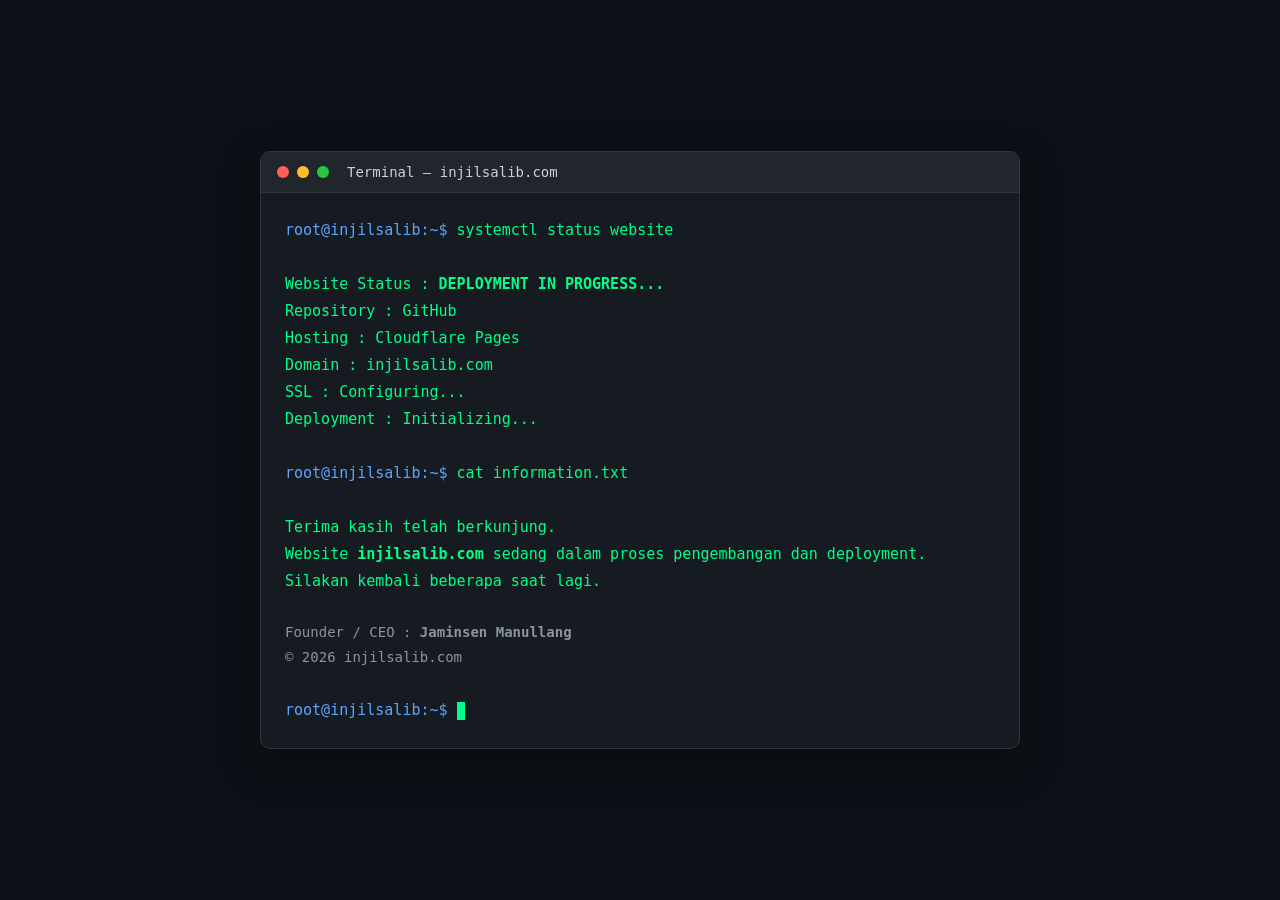
==== index.html @ 019cc88b "Create index.html" ====
<!DOCTYPE html>
<html lang="id">
<head>
<meta charset="UTF-8">
<meta name="viewport" content="width=device-width, initial-scale=1.0">
<title>injilsalib.com | Deployment in Progress</title>

<style>
*{
    margin:0;
    padding:0;
    box-sizing:border-box;
}

body{
    background:#0d1117;
    color:#00ff88;
    font-family:Consolas,Monaco,monospace;
    display:flex;
    justify-content:center;
    align-items:center;
    min-height:100vh;
    padding:20px;
}

.terminal{
    width:100%;
    max-width:760px;
    background:#161b22;
    border:1px solid #30363d;
    border-radius:10px;
    overflow:hidden;
    box-shadow:0 15px 40px rgba(0,0,0,.35);
}

.titlebar{
    background:#21262d;
    padding:12px 16px;
    display:flex;
    align-items:center;
    gap:8px;
    border-bottom:1px solid #30363d;
}

.dot{
    width:12px;
    height:12px;
    border-radius:50%;
}

.red{background:#ff5f56;}
.yellow{background:#ffbd2e;}
.green{background:#27c93f;}

.title{
    margin-left:10px;
    color:#c9d1d9;
    font-size:14px;
}

.content{
    padding:24px;
    line-height:1.8;
    font-size:15px;
}

.prompt::before{
    content:"root@injilsalib:~$ ";
    color:#58a6ff;
}

.blink{
    display:inline-block;
    width:8px;
    height:18px;
    background:#00ff88;
    animation:blink 1s infinite;
    vertical-align:middle;
}

@keyframes blink{
    50%{
        opacity:0;
    }
}

.footer{
    margin-top:25px;
    color:#8b949e;
    font-size:14px;
}
</style>
</head>
<body>

<div class="terminal">

    <div class="titlebar">
        <div class="dot red"></div>
        <div class="dot yellow"></div>
        <div class="dot green"></div>
        <div class="title">Terminal — injilsalib.com</div>
    </div>

    <div class="content">

<div class="prompt">systemctl status website</div>

<br>

Website Status : <strong>DEPLOYMENT IN PROGRESS...</strong><br>
Repository      : GitHub<br>
Hosting         : Cloudflare Pages<br>
Domain          : injilsalib.com<br>
SSL             : Configuring...<br>
Deployment      : Initializing...<br>

<br>

<div class="prompt">cat information.txt</div>

<br>

Terima kasih telah berkunjung.<br>
Website <strong>injilsalib.com</strong> sedang dalam proses pengembangan dan deployment.<br>
Silakan kembali beberapa saat lagi.

<div class="footer">
Founder / CEO : <strong>Jaminsen Manullang</strong><br>
© 2026 injilsalib.com
</div>

<br>

<div class="prompt"><span class="blink"></span></div>

    </div>

</div>

</body>
</html>
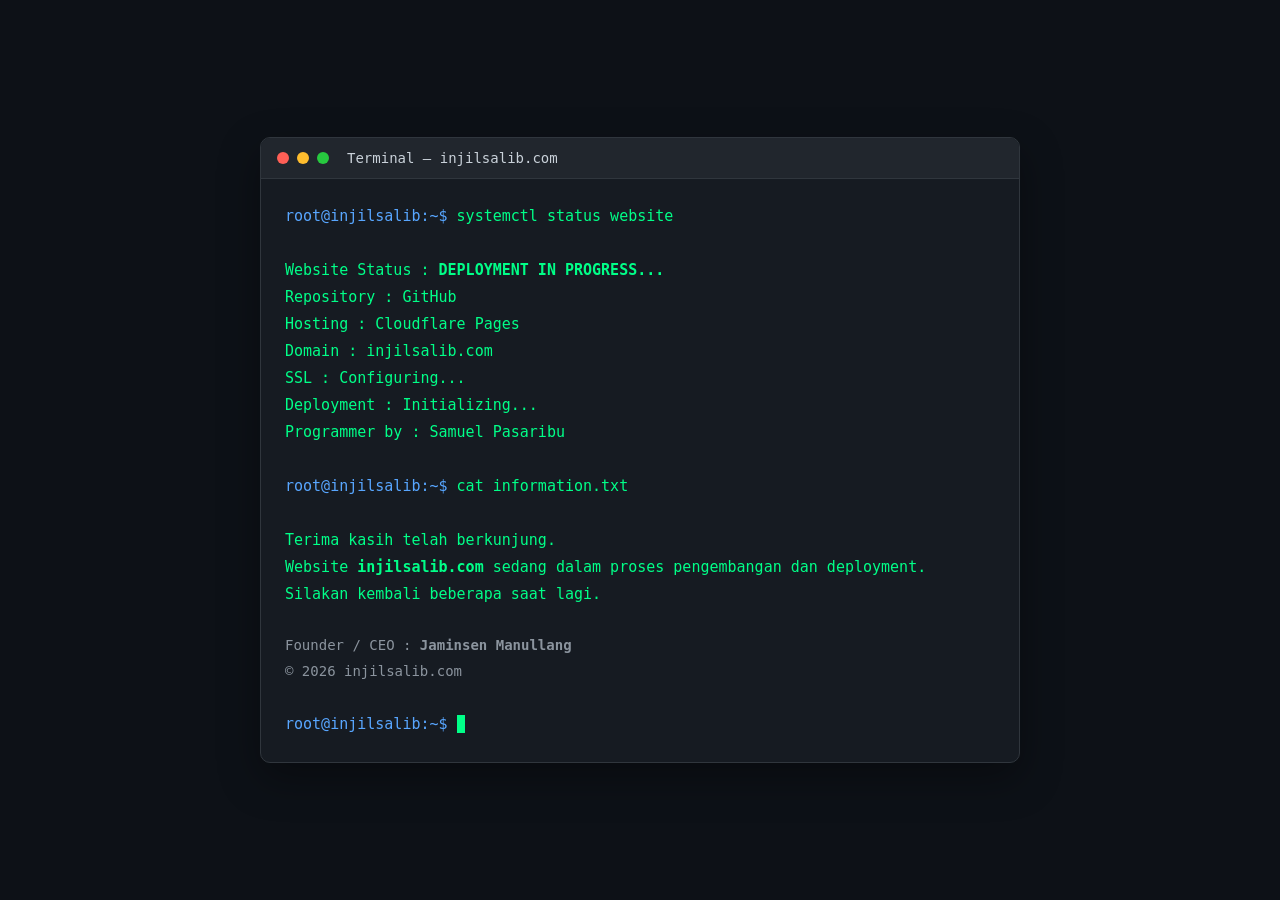
==== commit 6267f11a: "Update index.html" ====
--- a/index.html
+++ b/index.html
@@ -114,6 +114,7 @@
 Domain          : injilsalib.com<br>
 SSL             : Configuring...<br>
 Deployment      : Initializing...<br>
+Programmer by      : Samuel Pasaribu<br>
 
 <br>
 
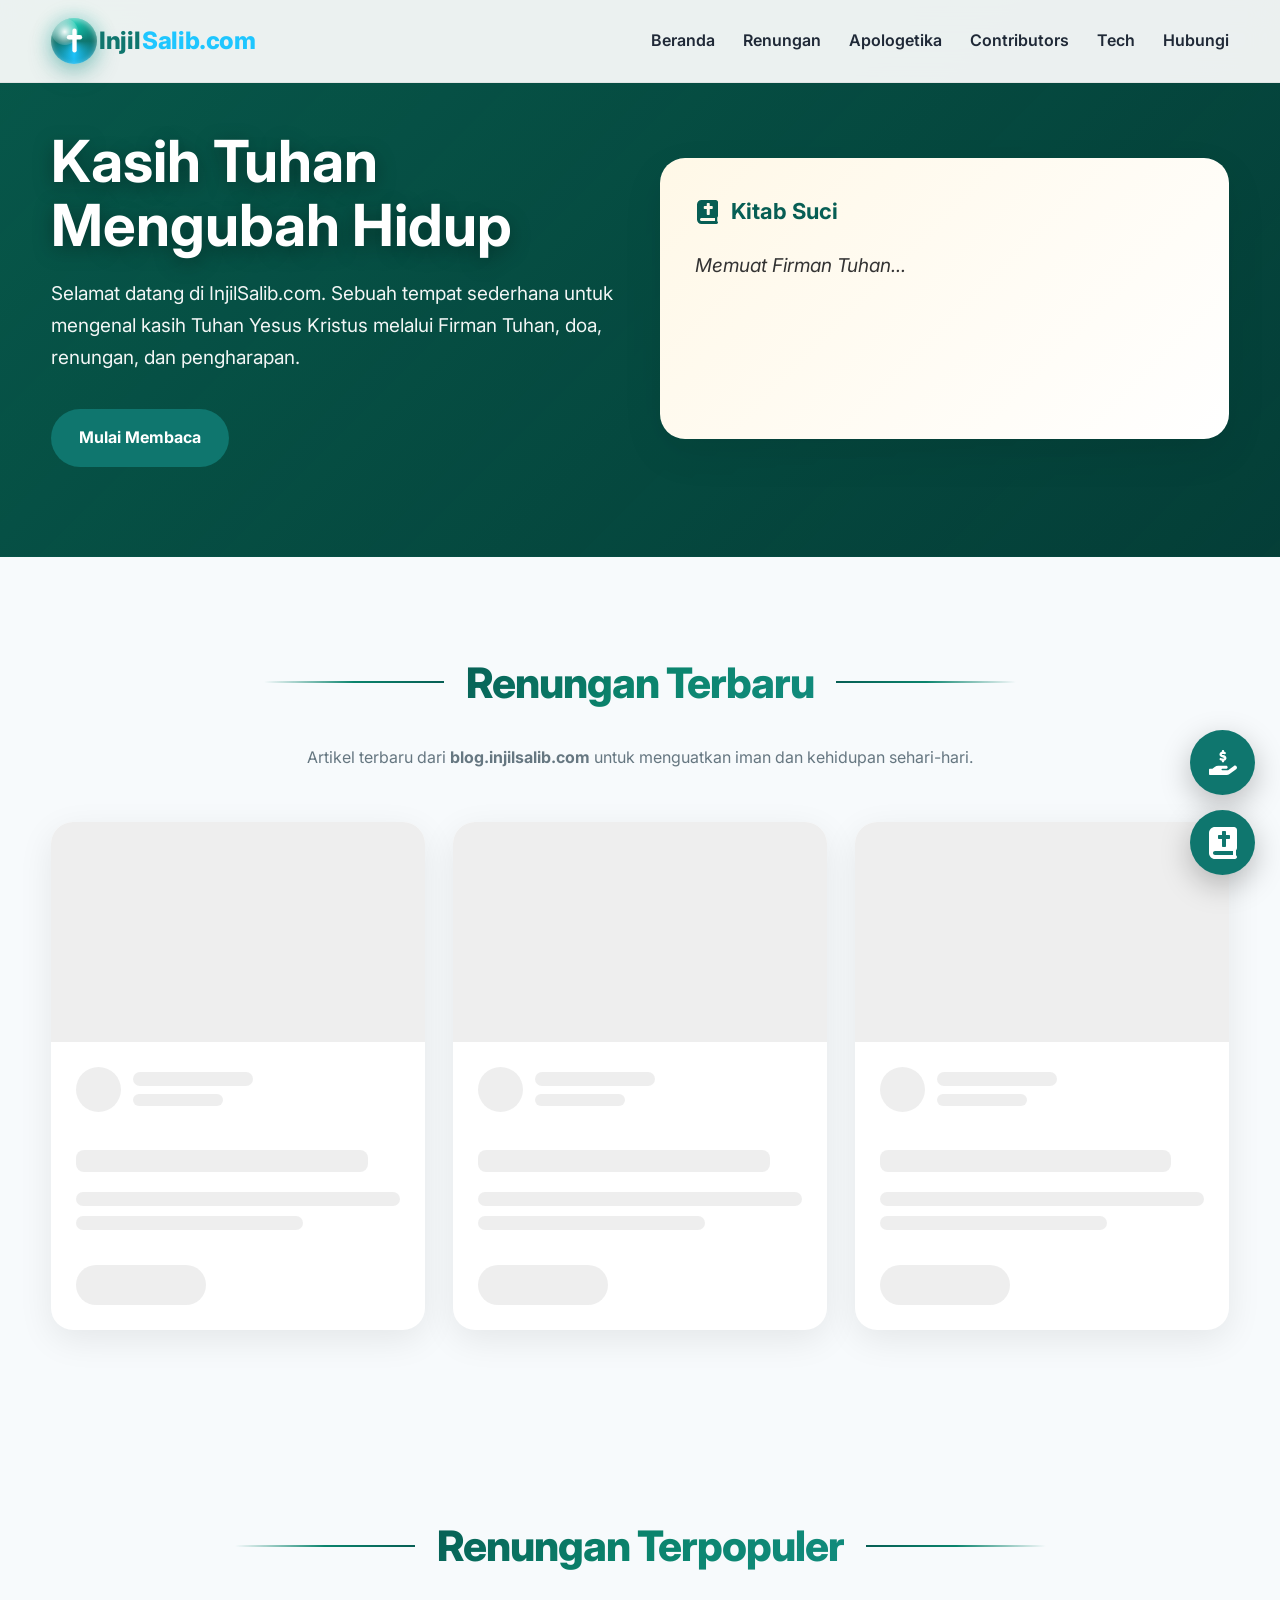
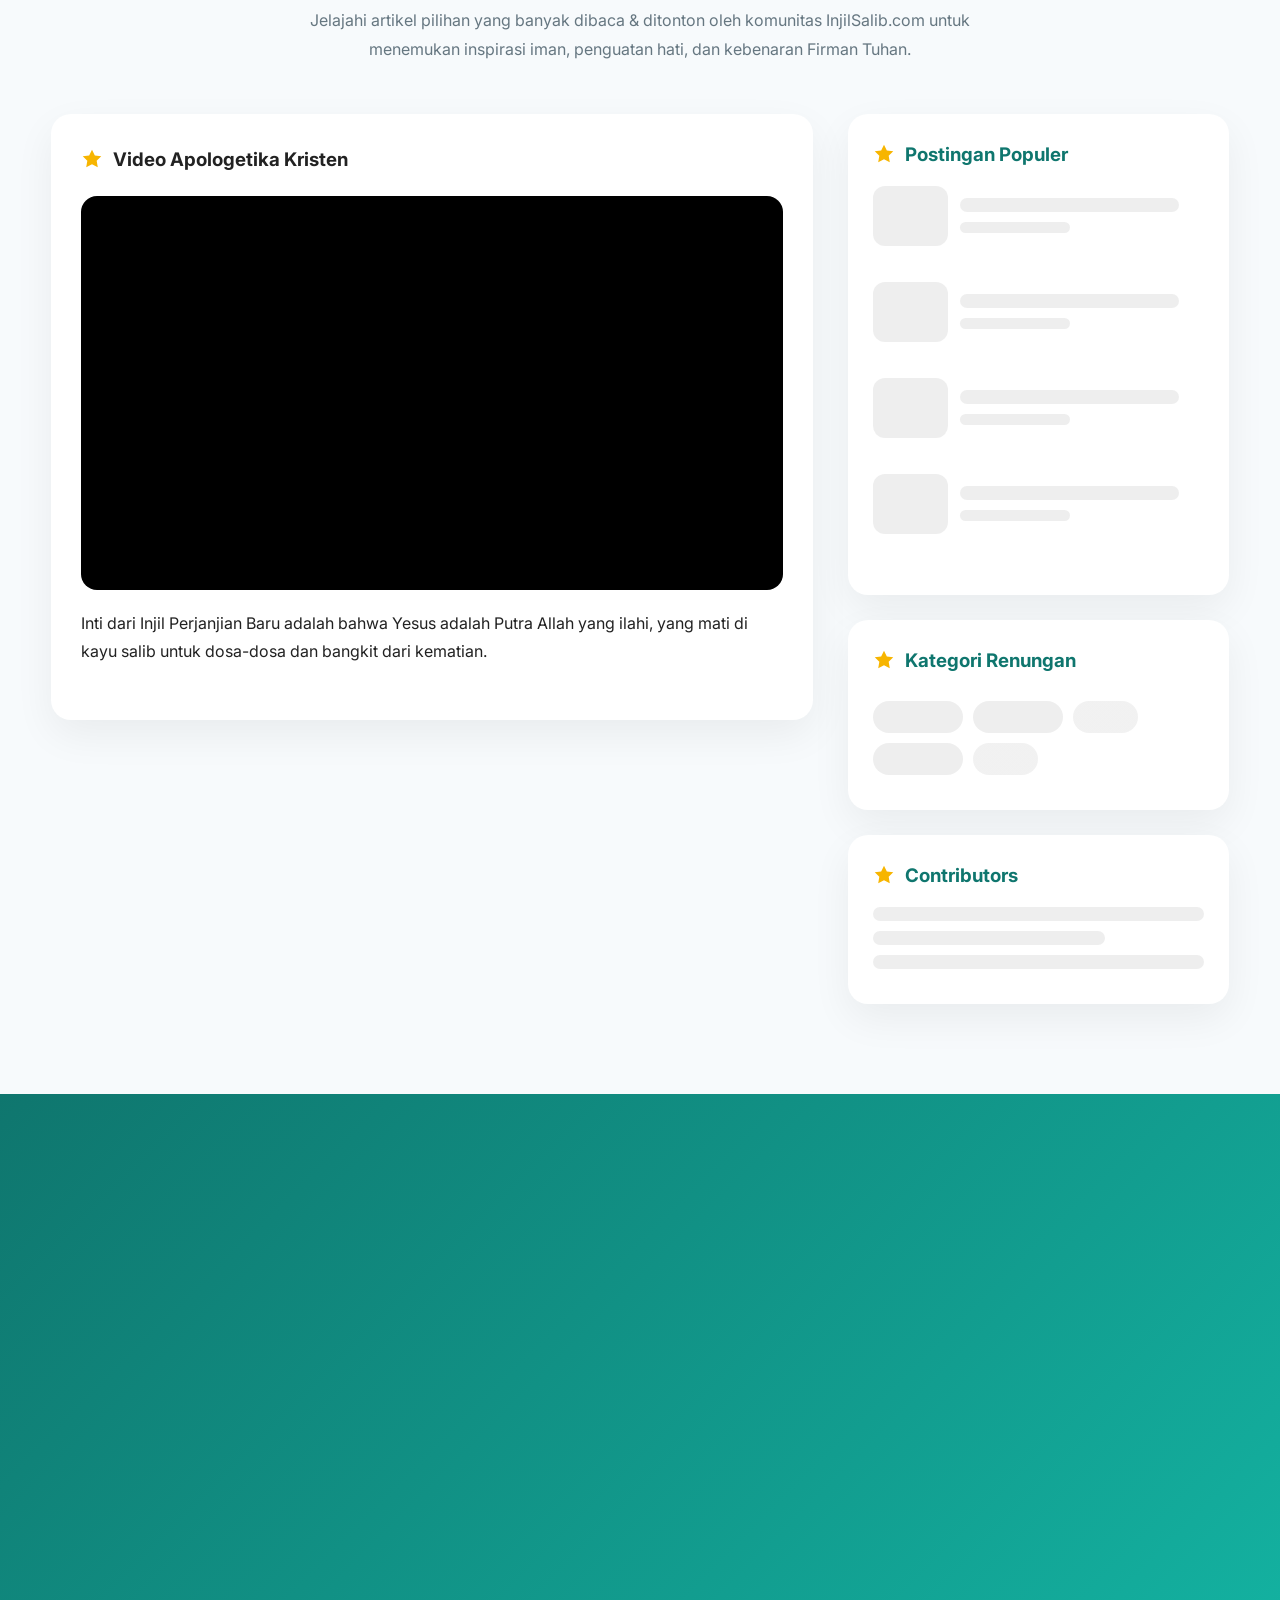
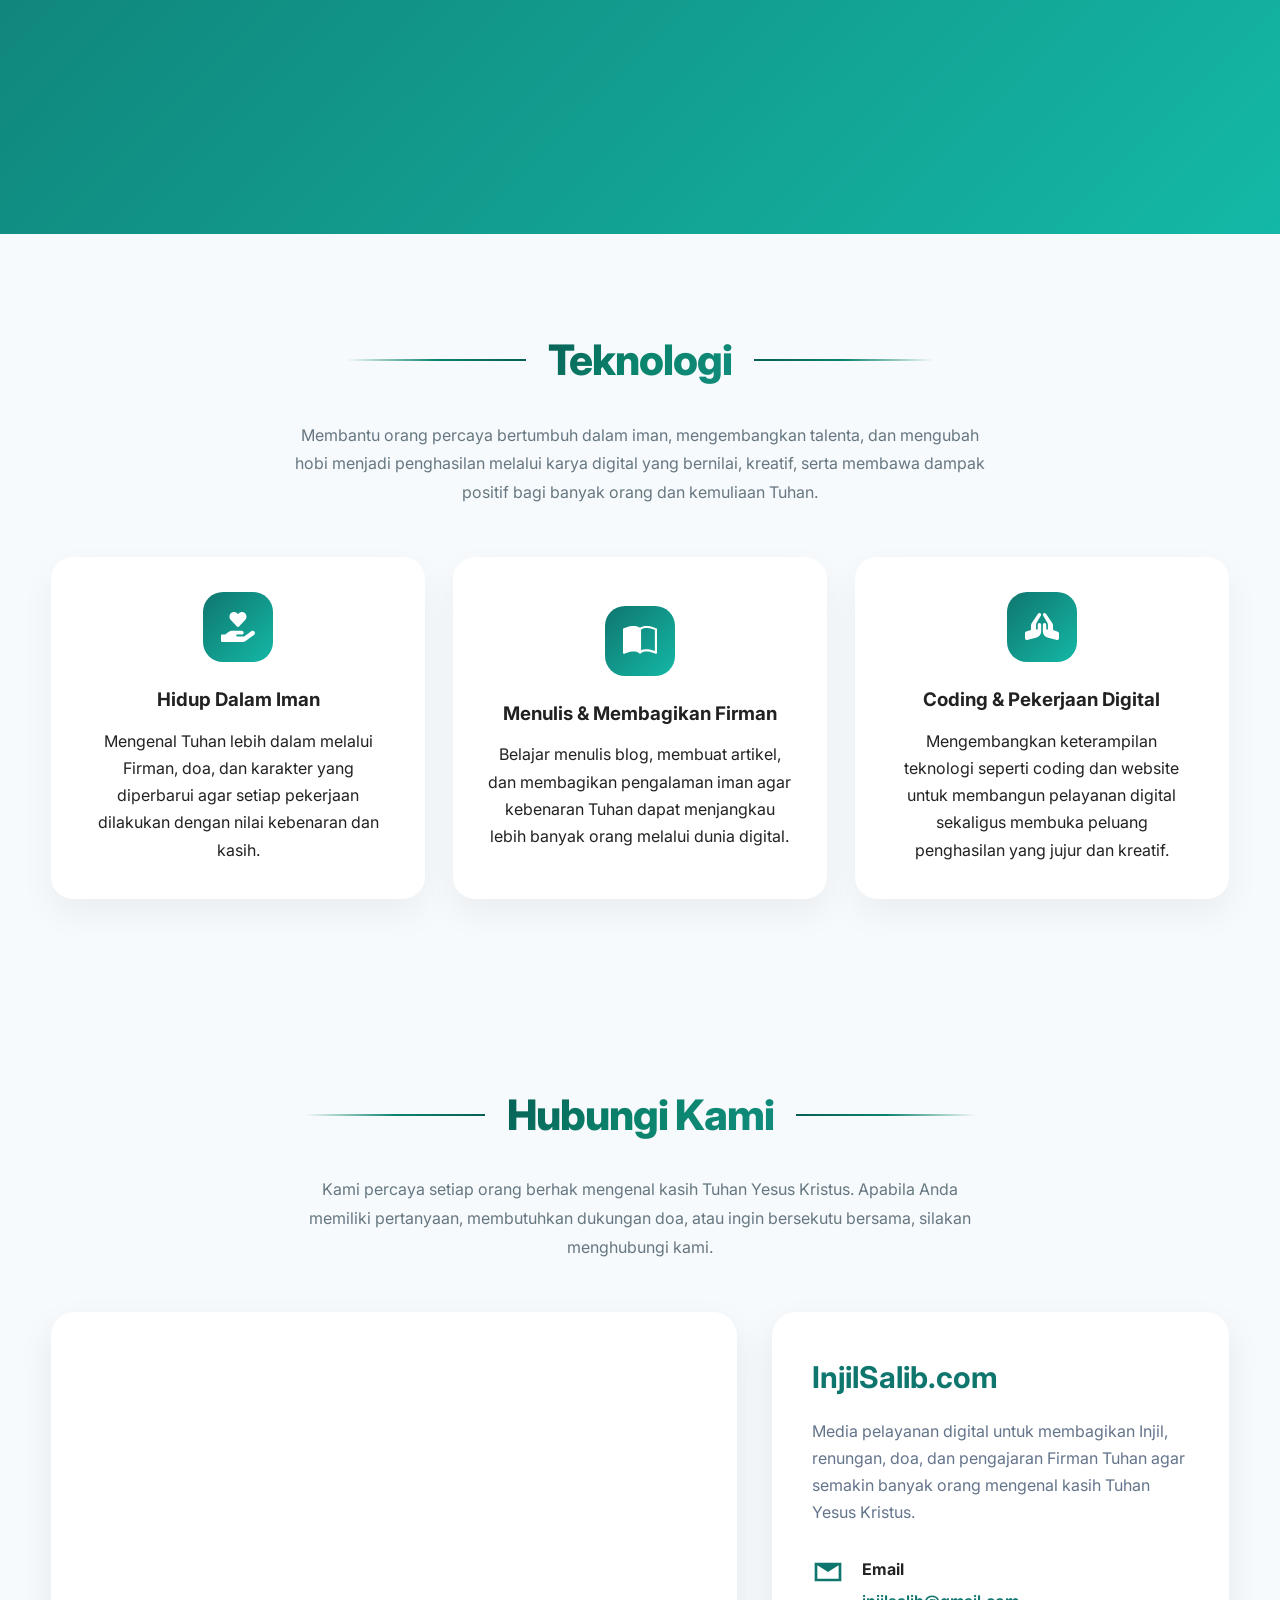
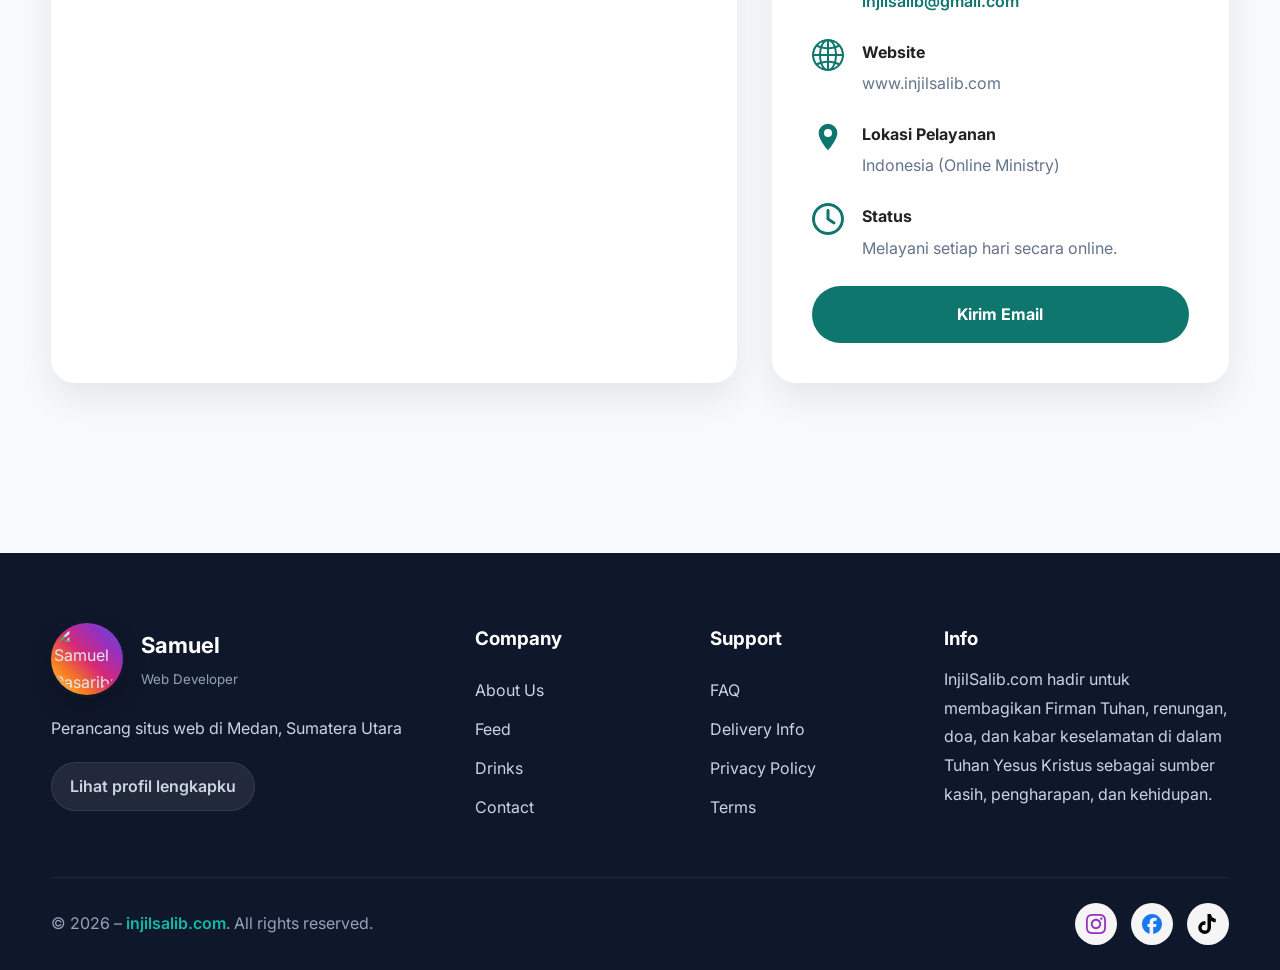
==== commit 7d722bd4: "Update index.html" ====
--- a/index.html
+++ b/index.html
@@ -1,143 +1,846 @@
 <!DOCTYPE html>
 <html lang="id">
+
 <head>
-<meta charset="UTF-8">
-<meta name="viewport" content="width=device-width, initial-scale=1.0">
-<title>injilsalib.com | Deployment in Progress</title>
-
-<style>
-*{
-    margin:0;
-    padding:0;
-    box-sizing:border-box;
-}
-
-body{
-    background:#0d1117;
-    color:#00ff88;
-    font-family:Consolas,Monaco,monospace;
-    display:flex;
-    justify-content:center;
-    align-items:center;
-    min-height:100vh;
-    padding:20px;
-}
-
-.terminal{
-    width:100%;
-    max-width:760px;
-    background:#161b22;
-    border:1px solid #30363d;
-    border-radius:10px;
-    overflow:hidden;
-    box-shadow:0 15px 40px rgba(0,0,0,.35);
-}
-
-.titlebar{
-    background:#21262d;
-    padding:12px 16px;
-    display:flex;
-    align-items:center;
-    gap:8px;
-    border-bottom:1px solid #30363d;
-}
-
-.dot{
-    width:12px;
-    height:12px;
-    border-radius:50%;
-}
-
-.red{background:#ff5f56;}
-.yellow{background:#ffbd2e;}
-.green{background:#27c93f;}
-
-.title{
-    margin-left:10px;
-    color:#c9d1d9;
-    font-size:14px;
-}
-
-.content{
-    padding:24px;
-    line-height:1.8;
-    font-size:15px;
-}
-
-.prompt::before{
-    content:"root@injilsalib:~$ ";
-    color:#58a6ff;
-}
-
-.blink{
-    display:inline-block;
-    width:8px;
-    height:18px;
-    background:#00ff88;
-    animation:blink 1s infinite;
-    vertical-align:middle;
-}
-
-@keyframes blink{
-    50%{
-        opacity:0;
-    }
-}
-
-.footer{
-    margin-top:25px;
-    color:#8b949e;
-    font-size:14px;
-}
-</style>
+    <title>InjilSalib.com - Alkitab Online</title>
+    <meta charset="UTF-8" />
+    <meta http-equiv="X-UA-Compatible" content="IE=edge" />
+    <meta name="viewport" content="width=device-width, initial-scale=1.0" />
+    <meta name="google" content="notranslate" />
+    <meta name="author" content="Samuel Pasaribu" />
+    <meta name="description" content="InjilSalib.com adalah platform Alkitab Online untuk mencari ayat Alkitab, membaca Firman Tuhan, menemukan renungan Kristen, belajar iman, dan mengenal kasih Tuhan Yesus Kristus melalui teknologi digital." />
+    <meta name="keywords" content="Alkitab Online, cari ayat Alkitab, baca Alkitab online, Firman Tuhan, ayat Alkitab Kristen, renungan Kristen, doa Kristen, belajar Alkitab, apologetika Kristen, Injil Yesus Kristus, Tuhan Yesus" />
+    <meta name="googlebot" content="index, follow" />
+    <meta name="Googlebot-Image" content="follow, all" />
+    <meta property="og:title" content="InjilSalib.com - Alkitab Online" />
+    <meta property="og:url" content="https://www.injilsalib.com/" />
+    <meta property="og:description" content="" />
+    <meta property="og:type" content="website" />
+    <meta property="og:site_name" content="InjilSalib.com" />
+    <meta property="og:image" content="https://www.injilsalib.com/thumbnail.png" />
+    <link rel="preconnect" href="https://fonts.googleapis.com">
+    <link rel="preconnect" href="https://fonts.gstatic.com" crossorigin>
+    <link href="https://fonts.googleapis.com/css2?family=Inter:wght@300;400;500;600;700;800&display=swap" rel="stylesheet">
+    <link rel="stylesheet" type="text/css" href="css/style.css" />
+    <link rel="icon" type="image/x-icon" href="https://www.injilsalib.com/favicon.ico" />
+    <link rel="icon" type="image/png" href="https://www.injilsalib.com/icon.png" />
+    <link rel="shortcut icon" type="image/x-icon" href="https://www.injilsalib.com/icon.png" />
+    <link rel="apple-touch-icon" href="https://www.injilsalib.com/apple-touch-icon.png" />
+    <link rel="canonical" href="https://www.injilsalib.com/" />
+    <script src="https://cdnjs.cloudflare.com/ajax/libs/crypto-js/4.2.0/crypto-js.min.js" defer></script>
 </head>
+
 <body>
 
-<div class="terminal">
-
-    <div class="titlebar">
-        <div class="dot red"></div>
-        <div class="dot yellow"></div>
-        <div class="dot green"></div>
-        <div class="title">Terminal — injilsalib.com</div>
+    <header>
+
+        <div class="container">
+
+            <nav>
+
+                <div class="logo">
+                    Injil<span>Salib.com</span>
+                </div>
+
+                <button class="menu-toggle" id="menuToggle" aria-label="Menu">
+                    <span></span>
+                    <span></span>
+                    <span></span>
+                </button>
+
+                <div class="menu" id="menu">
+
+                    <a href="#" data-target="beranda">
+                        Beranda
+                    </a>
+
+                    <a href="#" data-target="renungan">
+                        Renungan
+                    </a>
+
+                    <a href="#" data-target="apologetika">
+                        Apologetika
+                    </a>
+
+                    <a href="#" data-target="contributors">
+                        Contributors
+                    </a>
+
+                    <a href="#" data-target="tech">
+                        Tech
+                    </a>
+
+                    <a href="#" data-target="hubungi">
+                        Hubungi
+                    </a>
+
+                </div>
+
+            </nav>
+
+        </div>
+
+    </header>
+
+    <section class="hero" id="beranda">
+
+        <div class="container hero-wrap">
+
+            <div>
+
+                <h1>
+                    Kasih Tuhan Mengubah Hidup
+                </h1>
+
+                <p>
+                    Selamat datang di InjilSalib.com.
+                    Sebuah tempat sederhana untuk mengenal kasih Tuhan Yesus Kristus melalui Firman Tuhan, doa, renungan, dan pengharapan.
+                </p>
+
+                <a href="https://blog.injilsalib.com" class="btn btn-primary">
+                    Mulai Membaca
+                </a>
+
+            </div>
+
+            <div class="hero-card">
+
+                <h3>Kitab Suci</h3>
+
+                <p id="dailyVerse">
+                    Memuat Firman Tuhan...
+                </p>
+
+            </div>
+
+        </div>
+
+    </section>
+
+    <section id="renungan">
+
+        <div class="container">
+
+            <div class="title premium-title">
+
+                <div class="title-line">
+
+                    <span></span>
+
+                    <h2>
+                        Renungan Terbaru
+                    </h2>
+
+                    <span></span>
+
+                </div>
+
+
+                <p>
+                    Artikel terbaru dari <strong>blog.injilsalib.com</strong> untuk menguatkan iman dan kehidupan sehari-hari.
+                </p>
+
+            </div>
+
+
+            <div class="grid" id="blogPosts">
+
+
+                <div class="blog-card skeleton-card">
+
+                    <div class="skeleton skeleton-image"></div>
+
+                    <div class="blog-content">
+
+
+                        <div class="blog-author">
+
+                            <div class="skeleton skeleton-avatar"></div>
+
+                            <div>
+
+                                <div class="skeleton skeleton-name"></div>
+
+                                <div class="skeleton skeleton-date"></div>
+
+                            </div>
+
+                        </div>
+
+
+                        <div class="skeleton skeleton-title"></div>
+
+                        <div class="skeleton skeleton-text"></div>
+
+                        <div class="skeleton skeleton-text short"></div>
+
+
+                        <div class="skeleton skeleton-button"></div>
+
+
+                    </div>
+
+                </div>
+
+
+
+                <div class="blog-card skeleton-card">
+
+                    <div class="skeleton skeleton-image"></div>
+
+                    <div class="blog-content">
+
+
+                        <div class="blog-author">
+
+                            <div class="skeleton skeleton-avatar"></div>
+
+                            <div>
+
+                                <div class="skeleton skeleton-name"></div>
+
+                                <div class="skeleton skeleton-date"></div>
+
+                            </div>
+
+                        </div>
+
+
+                        <div class="skeleton skeleton-title"></div>
+
+                        <div class="skeleton skeleton-text"></div>
+
+                        <div class="skeleton skeleton-text short"></div>
+
+
+                        <div class="skeleton skeleton-button"></div>
+
+
+                    </div>
+
+                </div>
+
+
+
+                <div class="blog-card skeleton-card">
+
+                    <div class="skeleton skeleton-image"></div>
+
+                    <div class="blog-content">
+
+
+                        <div class="blog-author">
+
+                            <div class="skeleton skeleton-avatar"></div>
+
+                            <div>
+
+                                <div class="skeleton skeleton-name"></div>
+
+                                <div class="skeleton skeleton-date"></div>
+
+                            </div>
+
+                        </div>
+
+
+                        <div class="skeleton skeleton-title"></div>
+
+                        <div class="skeleton skeleton-text"></div>
+
+                        <div class="skeleton skeleton-text short"></div>
+
+
+                        <div class="skeleton skeleton-button"></div>
+
+
+                    </div>
+
+                </div>
+
+
+            </div>
+
+
+        </div>
+
+    </section>
+
+    <section id="apologetika">
+
+        <div class="container">
+
+            <div class="title premium-title">
+
+                <div class="title-line">
+
+                    <span></span>
+
+                    <h2>
+                        Renungan Terpopuler
+                    </h2>
+
+                    <span></span>
+
+                </div>
+
+
+                <p>Jelajahi artikel pilihan yang banyak dibaca & ditonton oleh komunitas InjilSalib.com untuk menemukan inspirasi iman, penguatan hati, dan kebenaran Firman Tuhan.</p>
+
+            </div>
+
+            <div class="service-layout">
+
+                <!-- KIRI -->
+                <div class="service-main">
+
+                    <div class="video-card">
+
+                        <h3 id="videoSection" class="sidebar-title-icon">
+                            Video Apologetika Kristen
+                        </h3>
+
+                        <div class="video-wrapper">
+
+
+<iframe id="mainVideo"
+src="https://www.youtube.com/embed/sFdW0idDdgw?enablejsapi=1"
+title="Renungan Kristen - Firman Tuhan"
+loading="lazy"
+referrerpolicy="strict-origin-when-cross-origin"
+allow="accelerometer; autoplay; clipboard-write; encrypted-media; gyroscope; picture-in-picture; web-share"
+allowfullscreen>
+</iframe>
+
+
+                        </div>
+
+
+                        <p id="videoDescription">
+
+                            Inti dari Injil Perjanjian Baru adalah bahwa Yesus adalah Putra Allah yang ilahi, yang mati di kayu salib untuk dosa-dosa dan bangkit dari kematian.
+
+                        </p>
+
+
+
+                        <div class="video-list" id="videoList">
+
+
+                        </div>
+
+
+                    </div>
+
+                </div>
+
+                <!-- KANAN -->
+                <aside class="sidebar">
+
+                    <div class="sidebar-card">
+
+                        <h3 class="sidebar-title-icon">
+                            Postingan Populer
+                        </h3>
+
+
+                        <div id="popularPosts">
+
+
+                            <div class="popular-skeleton">
+
+
+                                <div class="popular-skeleton-item">
+
+                                    <div class="skeleton popular-skeleton-thumb"></div>
+
+                                    <div class="popular-skeleton-content">
+
+                                        <div class="skeleton popular-skeleton-title"></div>
+
+                                        <div class="skeleton popular-skeleton-date"></div>
+
+                                    </div>
+
+                                </div>
+
+
+
+                                <div class="popular-skeleton-item">
+
+                                    <div class="skeleton popular-skeleton-thumb"></div>
+
+                                    <div class="popular-skeleton-content">
+
+                                        <div class="skeleton popular-skeleton-title"></div>
+
+                                        <div class="skeleton popular-skeleton-date"></div>
+
+                                    </div>
+
+                                </div>
+
+
+
+                                <div class="popular-skeleton-item">
+
+                                    <div class="skeleton popular-skeleton-thumb"></div>
+
+                                    <div class="popular-skeleton-content">
+
+                                        <div class="skeleton popular-skeleton-title"></div>
+
+                                        <div class="skeleton popular-skeleton-date"></div>
+
+                                    </div>
+
+                                </div>
+
+
+
+                                <div class="popular-skeleton-item">
+
+                                    <div class="skeleton popular-skeleton-thumb"></div>
+
+                                    <div class="popular-skeleton-content">
+
+                                        <div class="skeleton popular-skeleton-title"></div>
+
+                                        <div class="skeleton popular-skeleton-date"></div>
+
+                                    </div>
+
+                                </div>
+
+
+                            </div>
+
+
+                        </div>
+
+
+                    </div>
+
+                    <div class="sidebar-card">
+
+                        <h3 class="sidebar-title-icon">
+                            Kategori Renungan
+                        </h3>
+
+
+                        <div id="blogLabels">
+
+
+                            <div class="label-skeleton">
+
+
+                                <div class="skeleton label-pill"></div>
+
+                                <div class="skeleton label-pill"></div>
+
+                                <div class="skeleton label-pill small"></div>
+
+                                <div class="skeleton label-pill"></div>
+
+                                <div class="skeleton label-pill small"></div>
+
+
+                            </div>
+
+
+                        </div>
+
+
+                    </div>
+
+                    <div class="sidebar-card">
+
+                        <h3 class="sidebar-title-icon">
+                            Contributors
+                        </h3>
+
+
+                        <div id="blogInfo">
+
+
+                            <div class="info-skeleton">
+
+                                <div class="skeleton skeleton-text"></div>
+
+                                <div class="skeleton skeleton-text short"></div>
+
+                                <div class="skeleton skeleton-text"></div>
+
+                            </div>
+
+
+                        </div>
+
+
+                    </div>
+
+                </aside>
+
+            </div>
+
+        </div>
+
+    </section>
+
+    <section class="verse" id="contributors">
+
+        <div class="container">
+
+            <div class="verse-slider">
+
+                <div class="verse-track" id="verseTrack"></div>
+
+                <div class="verse-dots" id="verseDots"></div>
+
+            </div>
+
+        </div>
+
+    </section>
+
+    <section id="tech">
+
+        <div class="container">
+
+            <div class="title premium-title">
+
+                <div class="title-line">
+
+                    <span></span>
+
+                    <h2>
+                        Teknologi
+                    </h2>
+
+                    <span></span>
+
+                </div>
+
+
+                <p>Membantu orang percaya bertumbuh dalam iman, mengembangkan talenta, dan mengubah hobi menjadi penghasilan melalui karya digital yang bernilai, kreatif, serta membawa dampak positif bagi banyak orang dan kemuliaan Tuhan.</p>
+
+            </div>
+
+
+            <div class="grid">
+
+
+                <div class="card">
+
+                    <div class="icon icon-love"></div>
+
+                    <h3>
+                        Hidup Dalam Iman
+                    </h3>
+
+                    <p>
+                        Mengenal Tuhan lebih dalam melalui Firman, doa, dan karakter yang diperbarui agar setiap pekerjaan dilakukan dengan nilai kebenaran dan kasih.
+                    </p>
+
+                </div>
+
+
+
+                <div class="card">
+
+                    <div class="icon icon-book"></div>
+
+                    <h3>
+                        Menulis & Membagikan Firman
+                    </h3>
+
+                    <p>
+                        Belajar menulis blog, membuat artikel, dan membagikan pengalaman iman agar kebenaran Tuhan dapat menjangkau lebih banyak orang melalui dunia digital.
+                    </p>
+
+                </div>
+
+
+
+                <div class="card">
+
+                    <div class="icon icon-pray"></div>
+
+                    <h3>
+                        Coding & Pekerjaan Digital
+                    </h3>
+
+                    <p>
+                        Mengembangkan keterampilan teknologi seperti coding dan website untuk membangun pelayanan digital sekaligus membuka peluang penghasilan yang jujur dan kreatif.
+                    </p>
+
+                </div>
+
+
+            </div>
+
+        </div>
+
+    </section>
+
+    <section class="cta" id="hubungi">
+
+        <div class="container">
+
+            <div class="title premium-title">
+
+                <div class="title-line">
+
+                    <span></span>
+
+                    <h2>
+                        Hubungi Kami
+                    </h2>
+
+                    <span></span>
+
+                </div>
+
+
+                <p>Kami percaya setiap orang berhak mengenal kasih Tuhan Yesus Kristus. Apabila Anda memiliki pertanyaan, membutuhkan dukungan doa, atau ingin bersekutu bersama, silakan menghubungi kami.</p>
+
+            </div>
+
+            <div class="contact-layout">
+
+                <div class="contact-map">
+
+                    <iframe src="https://maps.google.com/maps?q=Indonesia&t=&z=5&ie=UTF8&iwloc=&output=embed" loading="lazy" allowfullscreen>
+                    </iframe>
+
+                </div>
+
+                <div class="contact-card">
+
+                    <h3>InjilSalib.com</h3>
+
+                    <p class="contact-desc">
+                        Media pelayanan digital untuk membagikan Injil, renungan, doa, dan pengajaran Firman Tuhan agar semakin banyak orang mengenal kasih Tuhan Yesus Kristus.
+                    </p>
+
+                    <div class="contact-item">
+                        <span class="contact-icon icon-email"></span>
+                        <div>
+                            <strong>Email</strong>
+                            <p>
+                                <a href="mailto:injilsalib@gmail.com">
+                                    injilsalib@gmail.com
+                                </a>
+                            </p>
+                        </div>
+                    </div>
+
+                    <div class="contact-item">
+                        <span class="contact-icon icon-web"></span>
+                        <div>
+                            <strong>Website</strong>
+                            <p>www.injilsalib.com</p>
+                        </div>
+                    </div>
+
+                    <div class="contact-item">
+                        <span class="contact-icon icon-location"></span>
+                        <div>
+                            <strong>Lokasi Pelayanan</strong>
+                            <p>Indonesia (Online Ministry)</p>
+                        </div>
+                    </div>
+
+                    <div class="contact-item">
+                        <span class="contact-icon icon-status"></span>
+                        <div>
+                            <strong>Status</strong>
+                            <p>Melayani setiap hari secara online.</p>
+                        </div>
+                    </div>
+
+                    <a class="btn btn-primary" href="mailto:injilsalib@gmail.com">
+                        Kirim Email
+                    </a>
+
+                </div>
+
+            </div>
+
+        </div>
+
+    </section>
+
+    <!-- OVERLAY -->
+
+    <div class="bible-overlay" id="bibleOverlay">
+
+        <div class="bible-chat" id="bibleChat">
+
+            <div class="chat-header">
+
+                <div class="chat-brand">
+
+                    <span class="chat-title">
+                        Alkitab Online
+                    </span>
+
+                    <small id="currentLanguage">
+                        Indonesia TB
+                    </small>
+
+                </div>
+
+                <div class="chat-actions">
+
+                    <button id="languageButton" class="language-icon" title="Pilih Bahasa"></button>
+
+                    <button id="closeBible" aria-label="Tutup Alkitab"></button>
+
+                </div>
+
+            </div>
+
+            <div class="language-menu" id="languageMenu"></div>
+
+            <div class="chat-body" id="chatBody">
+
+                <div class="bot">
+
+                    <strong class="bot-title">
+                        Alkitab Online
+                    </strong>
+
+                    <span>
+                        Shalom 🙏<br>
+                        Silakan masukkan ayat Alkitab yang ingin dicari.
+                    </span>
+
+                    <br>
+
+                    <small>
+                        Contoh: Yohanes 3:16
+                    </small>
+
+                </div>
+
+            </div>
+
+            <form class="chat-input" id="bibleForm">
+
+                <input id="bibleInput" placeholder="Misal : Yohanes 3:16" required>
+
+                <button id="sendBible" class="btn" type="submit" aria-label="Kirim"></button>
+
+            </form>
+
+        </div>
+
     </div>
 
-    <div class="content">
-
-<div class="prompt">systemctl status website</div>
-
-<br>
-
-Website Status : <strong>DEPLOYMENT IN PROGRESS...</strong><br>
-Repository      : GitHub<br>
-Hosting         : Cloudflare Pages<br>
-Domain          : injilsalib.com<br>
-SSL             : Configuring...<br>
-Deployment      : Initializing...<br>
-Programmer by      : Samuel Pasaribu<br>
-
-<br>
-
-<div class="prompt">cat information.txt</div>
-
-<br>
-
-Terima kasih telah berkunjung.<br>
-Website <strong>injilsalib.com</strong> sedang dalam proses pengembangan dan deployment.<br>
-Silakan kembali beberapa saat lagi.
-
-<div class="footer">
-Founder / CEO : <strong>Jaminsen Manullang</strong><br>
-© 2026 injilsalib.com
-</div>
-
-<br>
-
-<div class="prompt"><span class="blink"></span></div>
+    <div class="voice-overlay" id="voiceOverlay">
+
+        <div class="voice-modal">
+
+            <h3>Pilih Suara</h3>
+
+            <p>
+                Pilih karakter suara untuk membaca Firman Tuhan
+            </p>
+
+            <button class="voice-option" data-gender="male">
+                Male Voice
+            </button>
+
+            <button class="voice-option" data-gender="female">
+                Female Voice
+            </button>
+
+        </div>
 
     </div>
 
-</div>
+    <footer class="footer">
+        <div class="container">
+
+            <div class="footer-grid">
+
+                <!-- BRAND -->
+                <div class="footer-brand">
+
+                    <div class="footer-profile">
+
+                        <img src="https://samuel.haxorai.com/img/samuelpasaribu.webp" alt="Samuel Pasaribu" class="footer-avatar" loading="lazy">
+
+                        <div>
+
+                            <h2>Samuel</h2>
+
+                            <small>Web Developer</small>
+
+                        </div>
+
+                    </div>
+
+                    <p class="fontdec">Perancang situs web di Medan, Sumatera Utara</p>
+
+                    <a href="https://samuel.haxorai.com" class="footer-badge" target="_blank" rel="noopener noreferrer"> Lihat profil lengkapku</a>
+
+                </div>
+
+                <!-- LINKS -->
+                <div class="footer-links">
+                    <h3 class="fontdec">Company</h3>
+                    <a href="#about">About Us</a>
+                    <a href="#menu">Feed</a>
+                    <a href="#gallery">Drinks</a>
+                    <a href="#contact">Contact</a>
+                </div>
+
+                <!-- SUPPORT -->
+                <div class="footer-links">
+                    <h3 class="fontdec">Support</h3>
+                    <a href="#">FAQ</a>
+                    <a href="#">Delivery Info</a>
+                    <a href="#">Privacy Policy</a>
+                    <a href="#">Terms</a>
+                </div>
+
+                <!-- CTA -->
+                <div class="footer-cta">
+                    <h3 class="fontdec">Info</h3>
+                    <p class="fontdec">InjilSalib.com hadir untuk membagikan Firman Tuhan, renungan, doa, dan kabar keselamatan di dalam Tuhan Yesus Kristus sebagai sumber kasih, pengharapan, dan kehidupan.</p>
+                </div>
+
+            </div>
+
+            <!-- BOTTOM -->
+            <div class="footer-bottom">
+
+                <p class="fontdec">&copy; 2026 – <span id="currentYear"></span><a href="https://www.injilsalib.com" target="_blank" rel="noopener noreferrer"> injilsalib.com</a>. All rights reserved.</p>
+
+                <div class="footer-social">
+                    <a href="#" class="ig" aria-label="Instagram"></a>
+                    <a href="#" class="fb" aria-label="Facebook"></a>
+                    <a href="#" class="tt" aria-label="TikTok"></a>
+                </div>
+
+            </div>
+
+        </div>
+    </footer>
+
+    <!-- DONATION BUTTON -->
+
+    <a href="donasi/" class="donasi-fab" aria-label="Dukung Pelayanan Digital"></a>
+
+    <!-- FLOAT BUTTON -->
+
+    <button id="bibleButton" class="bible-fab" aria-label="Alkitab Online"></button>
+
+    <script src="https://www.youtube.com/iframe_api"></script>
+    <script src="js/script.js" defer></script>
 
 </body>
+
 </html>
--- a/css/style.css
+++ b/css/style.css
@@ -0,0 +1 @@
+.logo,.menu,nav{display:flex}.logo,.menu a:hover{color:var(--primary)}.hero p,.hero-card p{opacity:.95}.hero::after,.hero::before,.premium-title h2::after,.title-line span::after{position:absolute;content:""}.bible-chat,.contact-map,.hero,.logo::before,.title-line,.verse{overflow:hidden}.chat-body,html{scroll-behavior:smooth}.blog-info-item a,.btn,.contact-item a,.footer a,.label-item,.menu a,.popular-content a{text-decoration:none}#alertBox,.card,.premium-title,.verse-card,.voice-modal{text-align:center}#alertBox img,.author-photo,.blog-image,.blog-info-avatar,.footer-avatar,.popular-thumb,.verse-avatar,.video-item img{object-fit:cover}*{margin:0;padding:0;box-sizing:border-box}body{font-family:Inter,sans-serif;background:#f7fafc;color:#222;line-height:1.7}:root{--primary:#0f766e;--secondary:#14b8a6;--gold:#1ec6ff;--text:#1f2937;--muted:#64748b;--white:#fff;--card:#ffffff}header{position:fixed;top:0;left:0;width:100%;background:rgba(255,255,255,.92);backdrop-filter:blur(15px);border-bottom:1px solid rgba(0,0,0,.05);z-index:999}.container{width:min(1180px,92%);margin:auto}nav{justify-content:space-between;align-items:center;padding:18px 0}.logo{align-items:center;gap:2px;font-size:24px;font-weight:800;letter-spacing:-.4px}.logo span{color:var(--gold)}.logo::before{content:"";width:46px;height:46px;flex:none;border-radius:50%;background-image:url("data:image/svg+xml,%3Csvg xmlns='http://www.w3.org/2000/svg' viewBox='0 0 64 64'%3E%3Cg fill='white'%3E%3Crect x='28' y='10' width='8' height='44' rx='4'/%3E%3Crect x='18' y='22' width='28' height='8' rx='4'/%3E%3C/g%3E%3C/svg%3E"),radial-gradient(circle at 30% 30%,rgba(255,255,255,.95),rgba(255,255,255,.18) 28%,transparent 30%),conic-gradient(from 0deg,#13c6ae,#0f766e,#1ec6ff,#0f766e,#13c6ae);background-size:77%,100%,100%;background-position:center;background-repeat:no-repeat;box-shadow:0 10px 25px rgba(15,118,110,.3),0 0 18px rgba(20,184,166,.35),inset 0 2px 6px rgba(255,255,255,.55),inset 0 -5px 12px rgba(0,0,0,.08);animation:7s linear infinite crystalGlow,3.5s ease-in-out infinite shineMove}@keyframes crystalGlow{0%{background-position:center,20% 18%,0deg;filter:hue-rotate(0deg)}50%{background-position:center,35% 25%,180deg;filter:hue-rotate(10deg)}100%{background-position:center,20% 18%,360deg;filter:hue-rotate(0deg)}}@keyframes shineMove{0%,100%{box-shadow:0 10px 25px rgba(15,118,110,.28),0 0 10px rgba(20,184,166,.18),inset 0 2px 6px rgba(255,255,255,.55),inset 0 -5px 12px rgba(0,0,0,.08)}50%{box-shadow:0 10px 28px rgba(15,118,110,.38),0 0 24px rgba(20,184,166,.45),inset 0 2px 8px rgba(255,255,255,.75),inset 0 -5px 12px rgba(0,0,0,.1)}}.logo:hover::before{transform:none;filter:brightness(1.08)}.menu{gap:28px}.menu a{color:var(--text);font-weight:600;transition:.3s}.menu-toggle{display:none;width:46px;height:46px;border:none;background:0 0;cursor:pointer;padding:0;align-items:center;justify-content:center;flex-direction:column;gap:6px}.menu-toggle span{width:26px;height:3px;background:var(--primary);border-radius:50px;transition:.35s}.btn,.card{transition:.3s}.menu-toggle.active span:first-child{transform:translateY(9px) rotate(45deg)}.menu-toggle.active span:nth-child(2),.video-wrapper.loaded .video-skeleton{opacity:0}.menu-toggle.active span:nth-child(3){transform:translateY(-9px) rotate(-45deg)}.hero{position:relative;padding-top:130px;padding-bottom:90px;color:#fff;background:#075e54}.hero::before{inset:0;background-size:cover;background-position:center;background-image:linear-gradient(rgba(0,0,0,.45),rgba(0,0,0,.45)),url("https://www.injilsalib.com/img/photo-1500530855697-b586d89ba3ee.avif");animation:18s infinite heroSlide;z-index:0}.hero::after{inset:0;background:linear-gradient(135deg,rgba(11,132,109,.45),rgba(7,94,84,.25));z-index:1}.hero .container{position:relative;z-index:2}@keyframes heroSlide{0%,100%{background-image:linear-gradient(rgba(0,0,0,.45),rgba(0,0,0,.45)),url("https://www.injilsalib.com/img/photo-1500530855697-b586d89ba3ee.avif")}33%{background-image:linear-gradient(rgba(0,0,0,.45),rgba(0,0,0,.45)),url("https://www.injilsalib.com/img/photo-1490730141103-6cac27aaab94.avif")}66%{background-image:linear-gradient(rgba(0,0,0,.45),rgba(0,0,0,.45)),url("https://www.injilsalib.com/img/photo-1500534314209-a25ddb2bd429.avif")}}.hero-wrap{display:grid;grid-template-columns:repeat(auto-fit,minmax(320px,1fr));gap:40px;align-items:center}.hero h1{font-size:58px;line-height:1.1;margin-bottom:20px;text-shadow:0 5px 20px rgba(0,0,0,.35)}.hero p{font-size:19px;margin-bottom:35px;max-width:650px}.btn{display:inline-block;padding:15px 28px;border-radius:100px;font-weight:700}.btn-primary{background:var(--primary);color:#fff}.btn-primary:hover{transform:translateY(-3px)}section{padding:90px 0}.premium-title{margin-bottom:50px;animation:1s forwards titleReveal}.title-line{display:flex;align-items:center;justify-content:center;gap:22px}.title-line span{height:2px;flex:1;max-width:180px;background:linear-gradient(90deg,transparent,#0b846d,#075e54);position:relative;overflow:hidden}.title-line span:last-child{background:linear-gradient(90deg,#075e54,#0b846d,transparent)}.title-line span::after{top:0;left:-100%;width:100%;height:100%;background:linear-gradient(90deg,transparent,rgba(255,255,255,.8),transparent);animation:3s infinite lineShine}.premium-title h2{font-size:clamp(28px,4vw,42px);font-weight:800;letter-spacing:-1px;background:linear-gradient(135deg,#075e54,#0b846d,#128c7e);-webkit-background-clip:text;-webkit-text-fill-color:transparent;position:relative;white-space:nowrap}.premium-title h2::after{left:50%;bottom:-12px;transform:translateX(-50%);width:60px;height:4px;border-radius:50px;background:linear-gradient(90deg,#075e54,#0b846d);animation:2s infinite pulseLine}.premium-title p{max-width:700px;margin:25px auto 0;font-size:16px;line-height:1.8;color:#667781}@keyframes lineShine{0%{left:-100%}100%,50%{left:100%}}@keyframes pulseLine{0%,100%{width:60px;opacity:.7}50%{width:100px;opacity:1}}@keyframes titleReveal{from{opacity:0;transform:translateY(30px)}to{opacity:1;transform:translateY(0)}}.grid{display:grid;grid-template-columns:repeat(auto-fit,minmax(260px,1fr));gap:28px;align-items:stretch}.card,.icon{display:flex}.card>*{margin-left:auto;margin-right:auto}.card{background:#fff;padding:35px;border-radius:22px;box-shadow:0 15px 35px rgba(0,0,0,.05);flex-direction:column;align-items:center;justify-content:center}.card:hover{transform:translateY(-8px)}.icon{width:70px;height:70px;border-radius:20px;background:center/34px no-repeat,linear-gradient(135deg,var(--primary),var(--secondary));align-items:center;justify-content:center;margin-bottom:22px}.icon-love{background-image:url("data:image/svg+xml,%3Csvg xmlns='http://www.w3.org/2000/svg' viewBox='0 0 576 512'%3E%3Cpath fill='white' d='M275.2 250.5c7 7.375 18.5 7.375 25.5 0l108.1-114.2c31.5-33.12 29.72-88.1-5.65-118.7c-30.88-26.75-76.75-21.9-104.9 7.724L287.1 36.91L276.8 25.28C248.7-4.345 202.7-9.194 171.1 17.56C136.7 48.18 134.7 103.2 166.4 136.3L275.2 250.5zM568.2 336.3c-13.12-17.81-38.14-21.66-55.93-8.469l-119.7 88.17h-120.6c-8.748 0-15.1-7.25-15.1-15.1c0-8.746 7.25-15.1 15.1-15.1h78.25c15.1 0 30.75-10.87 33.37-26.62c3.25-19.1-12.12-37.37-31.62-37.37H191.1c-26.1 0-53.12 9.25-74.12 26.25l-46.5 37.74l-55.37-.0253c-8.748 0-15.1 7.275-15.1 16.02L.0001 496C.0001 504.8 7.251 512 15.1 512h346.1c22.03 0 43.92-7.187 61.7-20.28l135.1-99.51C577.5 379.1 581.3 354.1 568.2 336.3z'/%3E%3C/svg%3E"),linear-gradient(135deg,var(--primary),var(--secondary))}.icon-book{background-image:url("data:image/svg+xml,%3Csvg xmlns='http://www.w3.org/2000/svg' viewBox='0 0 16 16'%3E%3Cpath fill='white' d='M8.5 2.687c.654-.689 1.782-.886 3.112-.752 1.234.124 2.503.523 3.388.893v9.923c-.918-.35-2.107-.692-3.287-.81-1.094-.111-2.278-.039-3.213.492V2.687zM8 1.783C7.015.936 5.587.81 4.287.94c-1.514.153-3.042.672-3.994 1.105A.5.5 0 0 0 0 2.5v11a.5.5 0 0 0 .707.455c.882-.4 2.303-.881 3.68-1.02 1.409-.142 2.59.087 3.223.877a.5.5 0 0 0 .78 0c.633-.79 1.814-1.019 3.222-.877 1.378.139 2.8.62 3.681 1.02A.5.5 0 0 0 16 13.5v-11a.5.5 0 0 0-.293-.455c-.952-.433-2.48-.952-3.994-1.105C10.413.809 8.985.936 8 1.783z'/%3E%3C/svg%3E"),linear-gradient(135deg,var(--primary),var(--secondary))}.icon-pray{background-image:url("data:image/svg+xml,%3Csvg xmlns='http://www.w3.org/2000/svg' viewBox='0 0 640 512'%3E%3Cpath fill='white' d='M272 191.9c-17.62 0-32 14.35-32 31.97V303.9c0 8.875-7.125 16-16 16s-16-7.125-16-16V227.4c0-17.37 4.75-34.5 13.75-49.37L299.5 48.41c9-15.12 4.125-34.76-11-43.88C273.1-4.225 255.8 .1289 246.1 13.63C245.1 13.88 245.5 13.88 245.4 14.13L128.1 190C117.5 205.9 112 224.3 112 243.3v80.24l-90.13 29.1C8.75 357.9 0 370.1 0 383.9v95.99C0 490.9 8.5 512 32 512c2.75 0 5.375-.25 8-1l179.3-46.62C269.1 450 304 403.8 304 351.9V223.9C304 206.3 289.6 191.9 272 191.9zM618.1 353.6L528 323.6V243.4c0-19-5.5-37.37-16.12-53.25l-117.3-175.9c-.125-.25-.625-.2487-.75-.4987c-9.625-13.5-27.88-17.85-42.38-9.229c-15.12 9.125-20 28.76-11 44.01l77.75 129.5C427.3 193 432 210 432 227.5v76.49c0 8.875-7.125 16-16 16s-16-7.125-16-16V223.1c0-17.62-14.38-31.97-32-31.97s-32 14.38-32 31.97v127.1c0 51.87 34.88 98.12 84.75 112.4L600 511C602.6 511.6 605.4 512 608 512c23.5 0 32-21.25 32-31.1v-95.99C640 370.3 631.3 358 618.1 353.6z'/%3E%3C/svg%3E"),linear-gradient(135deg,var(--primary),var(--secondary))}.card h3{margin-bottom:12px}.verse{padding:90px 0;background:linear-gradient(135deg,#0f766e,#14b8a6)}.verse-slider{max-width:760px;margin:auto}.verse-track{position:relative;min-height:560px}.verse-item{display:none;animation:.5s fade}.verse-item.active,.verse-role{display:block}.verse-card{position:relative;background:#fff;padding:22px 40px 45px;border-radius:28px;box-shadow:0 30px 60px rgba(0,0,0,.18)}.quote-icon{position:absolute;top:22px;left:22px;width:60px;height:60px;opacity:.5;background-repeat:no-repeat;background-position:center;background-size:contain;background-image:url("data:image/svg+xml,%3Csvg xmlns='http://www.w3.org/2000/svg' fill='%230f766e' viewBox='0 0 24 24'%3E%3Cpath d='M9.4 5C6.7 6.5 5 9.1 5 12v7h7v-7H8.5c0-2 1.2-3.8 3.3-5L9.4 5zm9 0C15.7 6.5 14 9.1 14 12v7h7v-7h-3.5c0-2 1.2-3.8 3.3-5L18.4 5z'/%3E%3C/svg%3E")}.verse-avatar{width:110px;height:110px;border-radius:50%;padding:4px;background:linear-gradient(45deg,#feda75,#fa7e1e,#d62976,#962fbf,#4f5bd5);box-shadow:0 0 0 5px #fff,0 20px 35px rgba(0,0,0,.15);margin-bottom:20px}.contact-card,.contact-map{box-shadow:0 15px 35px rgba(0,0,0,.08)}.verse-card h3{font-size:26px;color:#0f172a;margin-bottom:6px}.verse-role{color:#64748b;margin-bottom:18px;font-size:15px}.stars{width:130px;height:24px;margin:0 auto 28px;background-repeat:repeat-x;background-size:26px;background-image:url("data:image/svg+xml,%3Csvg xmlns='http://www.w3.org/2000/svg' fill='%23f7b500' viewBox='0 0 24 24'%3E%3Cpath d='M12 .8l3.1 6.3 7 .9-5 4.9 1.2 7-6.3-3.3-6.3 3.3 1.2-7-5-4.9 7-.9z'/%3E%3C/svg%3E")}.verse-card blockquote{font-style:italic;font-weight:700;line-height:1.7;color:#1f2937;margin-bottom:28px}.verse-dots{display:flex;justify-content:center;gap:12px}.verse-dots span{width:12px;height:12px;border-radius:50%;background:rgba(255,255,255,.45);cursor:pointer;transition:.3s}.verse-dots span.active{background:#fff;transform:scale(1.35)}@keyframes fade{from{opacity:0;transform:translateY(20px)}to{opacity:1;transform:none}}.contact-layout{display:grid;grid-template-columns:1.2fr .8fr;gap:35px;align-items:stretch}.contact-map{background:#fff;border-radius:24px}.contact-map iframe{width:100%;height:100%;min-height:460px;border:0}.contact-card{background:#fff;padding:40px;border-radius:24px;display:flex;flex-direction:column}.contact-card h3{font-size:30px;margin-bottom:15px;color:var(--primary)}.contact-desc{color:var(--muted);margin-bottom:30px}.contact-item{display:flex;gap:18px;margin-bottom:24px;align-items:flex-start}.contact-icon{width:32px;height:32px;border-radius:14px;background:linear-gradient(135deg,var(--primary),var(--secondary));display:flex;align-items:center;justify-content:center;font-size:22px;color:#fff;flex-shrink:0}.contact-item strong{display:block;margin-bottom:4px}.contact-item p{margin:0;color:var(--muted)}.contact-item a{color:var(--primary);font-weight:600}.contact-card .btn{margin-top:auto;text-align:center}.icon-email{background-image:url("data:image/svg+xml,%3Csvg xmlns='http://www.w3.org/2000/svg' fill='rgb(15 118 110)' viewBox='0 0 24 24'%3E%3Cpath d='M2 5h20v14H2V5Zm10 7L4 7v10h16V7l-8 5Z'/%3E%3C/svg%3E")}.icon-web{background-image:url("data:image/svg+xml,%3Csvg xmlns='http://www.w3.org/2000/svg' fill='rgb(15 118 110)' viewBox='0 0 16 16'%3E%3Cpath d='M0 8a8 8 0 1 1 16 0A8 8 0 0 1 0 8zm7.5-6.923c-.67.204-1.335.82-1.887 1.855-.143.268-.276.56-.395.872.705.157 1.472.257 2.282.287V1.077zM4.249 3.539c.142-.384.304-.744.481-1.078a6.7 6.7 0 0 1 .597-.933A7.01 7.01 0 0 0 3.051 3.05c.362.184.763.349 1.198.49zM3.509 7.5c.036-1.07.188-2.087.436-3.008a9.124 9.124 0 0 1-1.565-.667A6.964 6.964 0 0 0 1.018 7.5h2.49zm1.4-2.741a12.344 12.344 0 0 0-.4 2.741H7.5V5.091c-.91-.03-1.783-.145-2.591-.332zM8.5 5.09V7.5h2.99a12.342 12.342 0 0 0-.399-2.741c-.808.187-1.681.301-2.591.332zM4.51 8.5c.035.987.176 1.914.399 2.741A13.612 13.612 0 0 1 7.5 10.91V8.5H4.51zm3.99 0v2.409c.91.03 1.783.145 2.591.332.223-.827.364-1.754.4-2.741H8.5zm-3.282 3.696c.12.312.252.604.395.872.552 1.035 1.218 1.65 1.887 1.855V11.91c-.81.03-1.577.13-2.282.287zm.11 2.276a6.696 6.696 0 0 1-.598-.933 8.853 8.853 0 0 1-.481-1.079 8.38 8.38 0 0 0-1.198.49 7.01 7.01 0 0 0 2.276 1.522zm-1.383-2.964A13.36 13.36 0 0 1 3.508 8.5h-2.49a6.963 6.963 0 0 0 1.362 3.675c.47-.258.995-.482 1.565-.667zm6.728 2.964a7.009 7.009 0 0 0 2.275-1.521 8.376 8.376 0 0 0-1.197-.49 8.853 8.853 0 0 1-.481 1.078 6.688 6.688 0 0 1-.597.933zM8.5 11.909v3.014c.67-.204 1.335-.82 1.887-1.855.143-.268.276-.56.395-.872A12.63 12.63 0 0 0 8.5 11.91zm3.555-.401c.57.185 1.095.409 1.565.667A6.963 6.963 0 0 0 14.982 8.5h-2.49a13.36 13.36 0 0 1-.437 3.008zM14.982 7.5a6.963 6.963 0 0 0-1.362-3.675c-.47.258-.995.482-1.565.667.248.92.4 1.938.437 3.008h2.49zM11.27 2.461c.177.334.339.694.482 1.078a8.368 8.368 0 0 0 1.196-.49 7.01 7.01 0 0 0-2.275-1.52c.218.283.418.597.597.932zm-.488 1.343a7.765 7.765 0 0 0-.395-.872C9.835 1.897 9.17 1.282 8.5 1.077V4.09c.81-.03 1.577-.13 2.282-.287z'/%3E%3C/svg%3E")}.icon-location{background-image:url("data:image/svg+xml,%3Csvg xmlns='http://www.w3.org/2000/svg' fill='rgb(15 118 110)' viewBox='0 0 24 24'%3E%3Cpath d='M12 2a7 7 0 0 0-7 7c0 5.25 7 13 7 13s7-7.75 7-13a7 7 0 0 0-7-7Zm0 10a3 3 0 1 1 0-6 3 3 0 0 1 0 6Z'/%3E%3C/svg%3E")}.icon-status{background-image:url("data:image/svg+xml,%3Csvg xmlns='http://www.w3.org/2000/svg' fill='rgb(15 118 110)' viewBox='0 0 512 512'%3E%3Cpath d='M464 256A208 208 0 1 1 48 256a208 208 0 1 1 416 0zM0 256a256 256 0 1 0 512 0A256 256 0 1 0 0 256zM232 120V256c0 8 4 15.5 10.7 20l96 64c11 7.4 25.9 4.4 33.3-6.7s4.4-25.9-6.7-33.3L280 243.2V120c0-13.3-10.7-24-24-24s-24 10.7-24 24z'/%3E%3C/svg%3E")}footer{background:#0f172a;color:#cbd5e1;padding:35px 0}.small{font-size:14px;opacity:.8}.sidebar-card,.video-card{border-radius:20px;box-shadow:0 15px 40px rgba(0,0,0,.06)}.hero-card h3{display:flex;align-items:center;gap:12px;font-size:22px;font-weight:700;margin-bottom:18px}.hero-card h3::before{content:"";width:24px;height:24px;flex:none;background-repeat:no-repeat;background-position:center;background-size:contain;background-image:url("data:image/svg+xml,%3Csvg xmlns='http://www.w3.org/2000/svg' viewBox='0 0 448 512'%3E%3Cpath fill='rgb(7 94 84)' d='M448 336v-288C448 21.49 426.5 0 400 0H96C42.98 0 0 42.98 0 96v320c0 53.02 42.98 96 96 96h320c17.67 0 32-14.33 32-31.1c0-11.72-6.607-21.52-16-27.1v-81.36C441.8 362.8 448 350.2 448 336zM144 144c0-8.875 7.125-16 16-16H208V80c0-8.875 7.125-16 16-16h32c8.875 0 16 7.125 16 16V128H320c8.875 0 16 7.125 16 16v32c0 8.875-7.125 16-16 16H272v112c0 8.875-7.125 16-16 16h-32c-8.875 0-16-7.125-16-16V192H160c-8.875 0-16-7.125-16-16V144zM384 448H96c-17.67 0-32-14.33-32-32s14.33-32 32-32h288V448z'/%3E%3C/svg%3E")}.service-layout{display:grid;grid-template-columns:2fr 1fr;gap:35px;align-items:start}.video-card{background:#fff;padding:30px;margin-bottom:30px}.video-card h3,.video-wrapper{margin-bottom:20px}.video-wrapper{padding-bottom:56.25%;height:0}.video-wrapper iframe{position:absolute;top:0;left:0;z-index:2;opacity:0;transition:.5s}.video-skeleton{position:absolute;top:0;left:0;width:100%;height:100%;z-index:1;background:linear-gradient(90deg,#eee 25%,#f7f7f7 37%,#eee 63%);background-size:400% 100%;animation:1.5s infinite videoSkeletonLoading}.video-wrapper.loaded iframe{opacity:1}@keyframes videoSkeletonLoading{0%{background-position:100% 50%}100%{background-position:0 50%}}.sidebar{display:flex;flex-direction:column;gap:25px}.sidebar-card{background:#fff;padding:25px}.sidebar-card h3{margin-bottom:15px;color:#0f766e}.sidebar-card blockquote{font-style:italic;margin-bottom:15px;line-height:1.8}.sidebar-card ul{list-style:none;padding:0;margin:0}.sidebar-card li{padding:10px 0;border-bottom:1px solid #ececec}.blog-info-item:last-child,.popular-skeleton-item:last-child,.sidebar-card li:last-child{border-bottom:none}.footer{background:#0f172a;color:#e2e8f0;padding:70px 0 25px;margin-top:80px}.footer a{color:#cbd5e1;transition:.25s}.footer a:hover{color:#fff}.footer-grid{display:grid;grid-template-columns:2fr 1fr 1fr 1.5fr;gap:45px}.footer-brand{display:flex;flex-direction:column;gap:20px}.footer-profile{display:flex;align-items:center;gap:18px}.footer-avatar{width:72px;height:72px;border-radius:50%;padding:3px;background:linear-gradient(45deg,#feda75,#fa7e1e,#d62976,#962fbf,#4f5bd5);box-shadow:0 0 0 3px #0f172a,0 10px 25px rgba(0,0,0,.25)}.footer-profile h2{margin:0;font-size:22px;color:#fff}.footer-profile small{display:block;margin-top:4px;color:#94a3b8}.footer-brand p{line-height:1.7;color:#cbd5e1}.footer-badge{display:inline-flex;align-items:center;justify-content:center;width:max-content;padding:10px 18px;border-radius:50px;background:rgba(255,255,255,.08);border:1px solid rgba(255,255,255,.08);font-weight:600}.bible-fab,.donasi-fab{right:25px;width:65px;height:65px;background-color:#0f766e;background-size:28px;box-shadow:0 10px 30px rgba(0,0,0,.25);z-index:999;position:fixed;cursor:pointer;transition:.3s}.footer-badge:hover{background:#14b8a6;border-color:#14b8a6;color:#fff;opacity:.8}.bible-fab,.chat-title::before,.donasi-fab{background-repeat:no-repeat;background-position:center}.footer-links{display:flex;flex-direction:column;gap:12px}.footer-cta h3,.footer-links h3{margin-bottom:10px;color:#fff}.footer-cta p,.footer-links a{color:#cbd5e1}.footer-links a:hover{padding-left:6px;color:#14b8a6}.footer-cta p{line-height:1.8}.footer-bottom{margin-top:55px;padding-top:25px;border-top:1px solid rgba(255,255,255,.08);display:flex;justify-content:space-between;align-items:center;gap:20px;flex-wrap:wrap}.footer-bottom p{margin:0;color:#94a3b8}.footer-bottom a{font-weight:600;color:#14b8a6}.bot strong,.bot-title,.chat-header,.chat-title{font-weight:700}.footer-social{display:flex;gap:14px}.footer-social a{width:42px;height:42px;border-radius:50%;display:flex;align-items:center;justify-content:center;background:center/18px no-repeat #f5f5f5;transition:.3s}.footer-social a:hover,.label-item:hover,.language-icon:hover::before{opacity:.8}.footer-social .ig::before{content:"";width:20px;height:20px;display:block;background:#962fbf;-webkit-mask-image:url("data:image/svg+xml,%3Csvg xmlns='http://www.w3.org/2000/svg' viewBox='0 0 32 32'%3E%3Cpath d='M16 0c-4.349 0-4.891 0.021-6.593 0.093-1.709 0.084-2.865 0.349-3.885 0.745-1.052 0.412-1.948 0.959-2.833 1.849-0.891 0.885-1.443 1.781-1.849 2.833-0.396 1.020-0.661 2.176-0.745 3.885-0.077 1.703-0.093 2.244-0.093 6.593s0.021 4.891 0.093 6.593c0.084 1.704 0.349 2.865 0.745 3.885 0.412 1.052 0.959 1.948 1.849 2.833 0.885 0.891 1.781 1.443 2.833 1.849 1.020 0.391 2.181 0.661 3.885 0.745 1.703 0.077 2.244 0.093 6.593 0.093s4.891-0.021 6.593-0.093c1.704-0.084 2.865-0.355 3.885-0.745 1.052-0.412 1.948-0.959 2.833-1.849 0.891-0.885 1.443-1.776 1.849-2.833 0.391-1.020 0.661-2.181 0.745-3.885 0.077-1.703 0.093-2.244 0.093-6.593s-0.021-4.891-0.093-6.593c-0.084-1.704-0.355-2.871-0.745-3.885-0.412-1.052-0.959-1.948-1.849-2.833-0.885-0.891-1.776-1.443-2.833-1.849-1.020-0.396-2.181-0.661-3.885-0.745-1.703-0.077-2.244-0.093-6.593-0.093zM16 2.88c4.271 0 4.781 0.021 6.469 0.093 1.557 0.073 2.405 0.333 2.968 0.553 0.751 0.291 1.276 0.635 1.844 1.197 0.557 0.557 0.901 1.088 1.192 1.839 0.22 0.563 0.48 1.411 0.553 2.968 0.072 1.688 0.093 2.199 0.093 6.469s-0.021 4.781-0.099 6.469c-0.084 1.557-0.344 2.405-0.563 2.968-0.303 0.751-0.641 1.276-1.199 1.844-0.563 0.557-1.099 0.901-1.844 1.192-0.556 0.22-1.416 0.48-2.979 0.553-1.697 0.072-2.197 0.093-6.479 0.093s-4.781-0.021-6.48-0.099c-1.557-0.084-2.416-0.344-2.979-0.563-0.76-0.303-1.281-0.641-1.839-1.199-0.563-0.563-0.921-1.099-1.197-1.844-0.224-0.556-0.48-1.416-0.563-2.979-0.057-1.677-0.084-2.197-0.084-6.459 0-4.26 0.027-4.781 0.084-6.479 0.083-1.563 0.339-2.421 0.563-2.979 0.276-0.761 0.635-1.281 1.197-1.844 0.557-0.557 1.079-0.917 1.839-1.199 0.563-0.219 1.401-0.479 2.964-0.557 1.697-0.061 2.197-0.083 6.473-0.083zM16 7.787c-4.541 0-8.213 3.677-8.213 8.213 0 4.541 3.677 8.213 8.213 8.213 4.541 0 8.213-3.677 8.213-8.213 0-4.541-3.677-8.213-8.213-8.213zM16 21.333c-2.948 0-5.333-2.385-5.333-5.333s2.385-5.333 5.333-5.333c2.948 0 5.333 2.385 5.333 5.333s-2.385 5.333-5.333 5.333zM26.464 7.459c0 1.063-0.865 1.921-1.923 1.921-1.063 0-1.921-0.859-1.921-1.921 0-1.057 0.864-1.917 1.921-1.917s1.923 0.86 1.923 1.917z' fill='white'/%3E%3C/svg%3E");mask-image:url("data:image/svg+xml,%3Csvg xmlns='http://www.w3.org/2000/svg' viewBox='0 0 32 32'%3E%3Cpath d='M16 0c-4.349 0-4.891 0.021-6.593 0.093-1.709 0.084-2.865 0.349-3.885 0.745-1.052 0.412-1.948 0.959-2.833 1.849-0.891 0.885-1.443 1.781-1.849 2.833-0.396 1.020-0.661 2.176-0.745 3.885-0.077 1.703-0.093 2.244-0.093 6.593s0.021 4.891 0.093 6.593c0.084 1.704 0.349 2.865 0.745 3.885 0.412 1.052 0.959 1.948 1.849 2.833 0.885 0.891 1.781 1.443 2.833 1.849 1.020 0.391 2.181 0.661 3.885 0.745 1.703 0.077 2.244 0.093 6.593 0.093s4.891-0.021 6.593-0.093c1.704-0.084 2.865-0.355 3.885-0.745 1.052-0.412 1.948-0.959 2.833-1.849 0.891-0.885 1.443-1.776 1.849-2.833 0.391-1.020 0.661-2.181 0.745-3.885 0.077-1.703 0.093-2.244 0.093-6.593s-0.021-4.891-0.093-6.593c-0.084-1.704-0.355-2.871-0.745-3.885-0.412-1.052-0.959-1.948-1.849-2.833-0.885-0.891-1.776-1.443-2.833-1.849-1.020-0.396-2.181-0.661-3.885-0.745-1.703-0.077-2.244-0.093-6.593-0.093zM16 2.88c4.271 0 4.781 0.021 6.469 0.093 1.557 0.073 2.405 0.333 2.968 0.553 0.751 0.291 1.276 0.635 1.844 1.197 0.557 0.557 0.901 1.088 1.192 1.839 0.22 0.563 0.48 1.411 0.553 2.968 0.072 1.688 0.093 2.199 0.093 6.469s-0.021 4.781-0.099 6.469c-0.084 1.557-0.344 2.405-0.563 2.968-0.303 0.751-0.641 1.276-1.199 1.844-0.563 0.557-1.099 0.901-1.844 1.192-0.556 0.22-1.416 0.48-2.979 0.553-1.697 0.072-2.197 0.093-6.479 0.093s-4.781-0.021-6.48-0.099c-1.557-0.084-2.416-0.344-2.979-0.563-0.76-0.303-1.281-0.641-1.839-1.199-0.563-0.563-0.921-1.099-1.197-1.844-0.224-0.556-0.48-1.416-0.563-2.979-0.057-1.677-0.084-2.197-0.084-6.459 0-4.26 0.027-4.781 0.084-6.479 0.083-1.563 0.339-2.421 0.563-2.979 0.276-0.761 0.635-1.281 1.197-1.844 0.557-0.557 1.079-0.917 1.839-1.199 0.563-0.219 1.401-0.479 2.964-0.557 1.697-0.061 2.197-0.083 6.473-0.083zM16 7.787c-4.541 0-8.213 3.677-8.213 8.213 0 4.541 3.677 8.213 8.213 8.213 4.541 0 8.213-3.677 8.213-8.213 0-4.541-3.677-8.213-8.213-8.213zM16 21.333c-2.948 0-5.333-2.385-5.333-5.333s2.385-5.333 5.333-5.333c2.948 0 5.333 2.385 5.333 5.333s-2.385 5.333-5.333 5.333zM26.464 7.459c0 1.063-0.865 1.921-1.923 1.921-1.063 0-1.921-0.859-1.921-1.921 0-1.057 0.864-1.917 1.921-1.917s1.923 0.86 1.923 1.917z' fill='white'/%3E%3C/svg%3E");mask-size:contain;mask-repeat:no-repeat;mask-position:center;-webkit-mask-size:contain;-webkit-mask-repeat:no-repeat;-webkit-mask-position:center}.footer-social .fb::before,.footer-social .tt::before{width:20px;height:20px;mask-size:contain;mask-repeat:no-repeat;content:"";display:block}.footer-social .fb::before{background:#1877f2;-webkit-mask-image:url("data:image/svg+xml,%3Csvg xmlns='http://www.w3.org/2000/svg' viewBox='0 0 512 512'%3E%3Cpath d='M512 256C512 114.6 397.4 0 256 0S0 114.6 0 256C0 376 82.7 476.8 194.2 504.5V334.2H141.4V256h52.8V222.3c0-87.1 39.4-127.5 125-127.5c16.2 0 44.2 3.2 55.7 6.4V172c-6-.6-16.5-1-29.6-1c-42 0-58.2 15.9-58.2 57.2V256h83.6l-14.4 78.2H287V510.1C413.8 494.8 512 386.9 512 256z' fill='white'/%3E%3C/svg%3E");mask-image:url("data:image/svg+xml,%3Csvg xmlns='http://www.w3.org/2000/svg' viewBox='0 0 512 512'%3E%3Cpath d='M512 256C512 114.6 397.4 0 256 0S0 114.6 0 256C0 376 82.7 476.8 194.2 504.5V334.2H141.4V256h52.8V222.3c0-87.1 39.4-127.5 125-127.5c16.2 0 44.2 3.2 55.7 6.4V172c-6-.6-16.5-1-29.6-1c-42 0-58.2 15.9-58.2 57.2V256h83.6l-14.4 78.2H287V510.1C413.8 494.8 512 386.9 512 256z' fill='white'/%3E%3C/svg%3E")}.footer-social .tt::before{background:#000;-webkit-mask-image:url("data:image/svg+xml,%3Csvg xmlns='http://www.w3.org/2000/svg' viewBox='0 0 448 512'%3E%3Cpath d='M448 209.9a210.1 210.1 0 0 1 -122.8-39.3V349.4A162.6 162.6 0 1 1 185 188.3V278.2a74.6 74.6 0 1 0 52.2 71.2V0l88 0a121.2 121.2 0 0 0 1.9 22.2h0A122.2 122.2 0 0 0 381 102.4a121.4 121.4 0 0 0 67 20.1z' fill='white'/%3E%3C/svg%3E");mask-image:url("data:image/svg+xml,%3Csvg xmlns='http://www.w3.org/2000/svg' viewBox='0 0 448 512'%3E%3Cpath d='M448 209.9a210.1 210.1 0 0 1 -122.8-39.3V349.4A162.6 162.6 0 1 1 185 188.3V278.2a74.6 74.6 0 1 0 52.2 71.2V0l88 0a121.2 121.2 0 0 0 1.9 22.2h0A122.2 122.2 0 0 0 381 102.4a121.4 121.4 0 0 0 67 20.1z' fill='white'/%3E%3C/svg%3E")}@media(max-width:900px){.contact-layout,.service-layout{grid-template-columns:1fr}.contact-map iframe{min-height:320px}.footer-grid{grid-template-columns:1fr;gap:40px}.footer-bottom{flex-direction:column;text-align:center}.footer-social{justify-content:center}}.bible-fab{bottom:25px;border:none;border-radius:50%;background-image:url("data:image/svg+xml,%3Csvg xmlns='http://www.w3.org/2000/svg' viewBox='0 0 448 512'%3E%3Cpath fill='white' d='M448 336v-288C448 21.49 426.5 0 400 0H96C42.98 0 0 42.98 0 96v320c0 53.02 42.98 96 96 96h320c17.67 0 32-14.33 32-31.1c0-11.72-6.607-21.52-16-27.1v-81.36C441.8 362.8 448 350.2 448 336zM144 144c0-8.875 7.125-16 16-16H208V80c0-8.875 7.125-16 16-16h32c8.875 0 16 7.125 16 16V128H320c8.875 0 16 7.125 16 16v32c0 8.875-7.125 16-16 16H272v112c0 8.875-7.125 16-16 16h-32c-8.875 0-16-7.125-16-16V192H160c-8.875 0-16-7.125-16-16V144zM384 448H96c-17.67 0-32-14.33-32-32s14.33-32 32-32h288V448z'/%3E%3C/svg%3E")}.donasi-fab{bottom:105px;border:none;border-radius:50%;background-image:url("data:image/svg+xml,%3Csvg xmlns='http://www.w3.org/2000/svg' viewBox='0 0 576 512'%3E%3Cpath fill='white' d='M568.2 336.3c-13.12-17.81-38.14-21.66-55.93-8.469l-119.7 88.17h-120.6c-8.748 0-15.1-7.25-15.1-15.99c0-8.75 7.25-16 15.1-16h78.25c15.1 0 30.75-10.88 33.37-26.62c3.25-20-12.12-37.38-31.62-37.38H191.1c-26.1 0-53.12 9.25-74.12 26.25l-46.5 37.74L15.1 383.1C7.251 383.1 0 391.3 0 400v95.98C0 504.8 7.251 512 15.1 512h346.1c22.03 0 43.92-7.188 61.7-20.27l135.1-99.52C577.5 379.1 581.3 354.1 568.2 336.3zM279.3 175C271.7 173.9 261.7 170.3 252.9 167.1L248 165.4C235.5 160.1 221.8 167.5 217.4 179.1s2.121 26.2 14.59 30.64l4.655 1.656c8.486 3.061 17.88 6.095 27.39 8.312V232c0 13.25 10.73 24 23.98 24s24-10.75 24-24V221.6c25.27-5.723 42.88-21.85 46.1-45.72c8.688-50.05-38.89-63.66-64.42-70.95L288.4 103.1C262.1 95.64 263.6 92.42 264.3 88.31c1.156-6.766 15.3-10.06 32.21-7.391c4.938 .7813 11.37 2.547 19.65 5.422c12.53 4.281 26.21-2.312 30.52-14.84s-2.309-26.19-14.84-30.53c-7.602-2.627-13.92-4.358-19.82-5.721V24c0-13.25-10.75-24-24-24s-23.98 10.75-23.98 24v10.52C238.8 40.23 221.1 56.25 216.1 80.13C208.4 129.6 256.7 143.8 274.9 149.2l6.498 1.875c31.66 9.062 31.15 11.89 30.34 16.64C310.6 174.5 296.5 177.8 279.3 175z'/%3E%3C/svg%3E")}.donasi-fab:hover,.video-item:hover{transform:translateY(-5px)}.chat-title{display:flex;align-items:center;gap:10px;font-size:17px;color:#fff}.chat-title::before{content:"";width:24px;height:24px;flex-shrink:0;background-size:contain;background-image:url("data:image/svg+xml,%3Csvg xmlns='http://www.w3.org/2000/svg' viewBox='0 0 16 16'%3E%3Cpath fill='white' d='M8.5 2.687c.654-.689 1.782-.886 3.112-.752 1.234.124 2.503.523 3.388.893v9.923c-.918-.35-2.107-.692-3.287-.81-1.094-.111-2.278-.039-3.213.492V2.687zM8 1.783C7.015.936 5.587.81 4.287.94c-1.514.153-3.042.672-3.994 1.105A.5.5 0 0 0 0 2.5v11a.5.5 0 0 0 .707.455c.882-.4 2.303-.881 3.68-1.02 1.409-.142 2.59.087 3.223.877a.5.5 0 0 0 .78 0c.633-.79 1.814-1.019 3.222-.877 1.378.139 2.8.62 3.681 1.02A.5.5 0 0 0 16 13.5v-11a.5.5 0 0 0-.293-.455c-.952-.433-2.48-.952-3.994-1.105C10.413.809 8.985.936 8 1.783z'/%3E%3C/svg%3E")}.bot-title{display:flex;align-items:center;gap:8px;font-size:15px;color:#0f766e;margin-bottom:8px}.bot-title::before{content:"";width:18px;height:18px;display:inline-block;flex-shrink:0;background-repeat:no-repeat;background-position:center;background-size:contain;background-image:url("data:image/svg+xml,%3Csvg xmlns='http://www.w3.org/2000/svg' viewBox='0 0 24 24'%3E%3Cg%3E%3Cpath fill='none' d='M0 0h24v24H0z'/%3E%3Cpath fill='%230f766e' d='M7.941 18c-.297-1.273-1.637-2.314-2.187-3a8 8 0 1 1 12.49.002c-.55.685-1.888 1.726-2.185 2.998H7.94zM16 20v1a2 2 0 0 1-2 2h-4a2 2 0 0 1-2-2v-1h8zm-3-9.995V6l-4.5 6.005H11v4l4.5-6H13z'/%3E%3C/g%3E%3C/svg%3E")}.error-message::before,.language-icon::before{height:22px;background-size:contain;background-repeat:no-repeat;background-position:center;content:""}.bible-fab:hover{transform:translateY(-3px) scale(1.05);box-shadow:0 15px 35px rgba(0,0,0,.3);background-color:#0b5f59}.bible-fab:active,.language-icon:active::before{transform:scale(.95)}.bible-fab:hover{transform:scale(1.08)}.bible-overlay{position:fixed;left:0;top:0;width:100%;height:100%;display:none;justify-content:center;align-items:center;background:rgba(0,0,0,.28);backdrop-filter:blur(10px);-webkit-backdrop-filter:blur(10px);padding:25px;z-index:99999;animation:.25s fadeIn}@keyframes fadeIn{from{opacity:0}to{opacity:1}}.bible-chat{width:100%;max-width:720px;height:80vh;max-height:760px;background:#fff;border-radius:24px;display:flex;flex-direction:column;box-shadow:0 25px 80px rgba(0,0,0,.25);animation:.25s zoomIn}@keyframes zoomIn{from{opacity:0;transform:scale(.94)}to{opacity:1;transform:scale(1)}}.chat-header{background:#005e54;color:#fff;padding:18px 22px;display:flex;justify-content:space-between;align-items:center;font-size:18px}.chat-header button{border:none;background:0 0;color:#fff;font-size:26px;cursor:pointer}.chat-body{flex:1;padding:18px;overflow-y:auto;background:url("https://www.injilsalib.com/img/4e765036-1639-11e6-9201-67e728e86f39.jpg") #efe7dd}.bot,.user{margin-bottom:10px;padding:10px 14px;font-size:14px;color:#1f2937}.user{margin-left:auto;max-width:78%;background:#e1ffc7;border-radius:16px 16px 4px;line-height:1.4;box-shadow:0 4px 12px rgba(37,99,60,.12)}.bot{width:fit-content;max-width:88%;background:#fff;border-radius:16px 16px 16px 4px;box-shadow:0 2px 6px rgba(0,0,0,.05);line-height:1.45;animation:.25s fadeChat}.bot p,.error-message{font-size:14px;line-height:1.5}.error-message{display:flex;align-items:flex-start;gap:12px;padding:14px 16px;border-radius:14px;background:#fff7ed;border:1px solid #fed7aa;color:#9a3412}.error-message::before{width:22px;min-width:22px;margin-top:2px;background-image:url("data:image/svg+xml,%3Csvg xmlns='http://www.w3.org/2000/svg' viewBox='0 0 24 24' fill='none' stroke='%239a3412' stroke-width='2' stroke-linecap='round' stroke-linejoin='round'%3E%3Cpath d='M10.29 3.86L1.82 18a2 2 0 0 0 1.71 3h16.94a2 2 0 0 0 1.71-3L13.71 3.86a2 2 0 0 0-3.42 0z'/%3E%3Cline x1='12' y1='9' x2='12' y2='13'/%3E%3Cline x1='12' y1='17' x2='12.01' y2='17'/%3E%3C/svg%3E")}#closeBible{width:36px;height:36px;border:none;background-color:transparent;display:flex;align-items:center;justify-content:center;cursor:pointer;background-image:url("data:image/svg+xml,%3Csvg xmlns='http://www.w3.org/2000/svg' viewBox='0 0 24 24'%3E%3Cpath fill='white' d='M18.3 5.71a1 1 0 0 0-1.41 0L12 10.59 7.11 5.7a1 1 0 0 0-1.41 1.41L10.59 12l-4.89 4.89a1 1 0 1 0 1.41 1.41L12 13.41l4.89 4.89a1 1 0 0 0 1.41-1.41L13.41 12l4.89-4.89a1 1 0 0 0 0-1.4z'/%3E%3C/svg%3E");background-repeat:no-repeat;background-position:center;background-size:20px;border-radius:50%;transition:.25s}#closeBible:hover{background-color:rgba(255,255,255,.15);transform:rotate(90deg)}.bot strong{align-items:center;gap:6px}.bot.loading{display:flex;align-items:center;width:max-content;min-width:55px;padding:12px 16px}.typing{display:flex;align-items:center;gap:5px}.typing span{width:8px;height:8px;background:#0f766e;border-radius:50%;display:block;animation:1.4s ease-in-out infinite typing}.typing span:first-child{animation-delay:0s}.typing span:nth-child(2){animation-delay:.2s}.typing span:nth-child(3){animation-delay:.4s}@keyframes typing{0%,100%,60%{transform:translateY(0);opacity:.4}30%{transform:translateY(-7px);opacity:1}}@keyframes fadeChat{from{opacity:0;transform:translateY(8px)}to{opacity:1;transform:translateY(0)}}.chat-header{display:flex;justify-content:space-between;align-items:center}.chat-brand,.info-text,.popular-content{display:flex;flex-direction:column}.chat-brand small{font-size:12px;opacity:.8;margin-top:3px}.chat-actions{display:flex;gap:22px;align-items:center}.chat-actions button{border:none;background:0 0;color:#fff;font-size:22px;cursor:pointer}.language-menu{position:absolute;top:122px;right:390px;display:flex;flex-direction:column;width:180px;background:#fff;border-radius:12px;box-shadow:0 15px 40px rgba(0,0,0,.15);padding:8px;opacity:0;visibility:hidden;max-height:320px;overflow-y:auto;transform:translateY(-10px);transition:opacity .25s,transform .25s,visibility .25s;z-index:999}.bible-book,.hero-card{overflow:hidden;position:relative}.language-menu.active{opacity:1;visibility:visible;transform:translateY(0)}.language-menu button{display:flex;align-items:center;gap:10px;border:0;background:0 0;padding:10px;text-align:left;cursor:pointer;border-radius:8px;font-family:inherit;transition:.2s}#sendBible,.language-icon{border:none;position:relative;display:flex;cursor:pointer}.language-menu button:hover{background:#f0f2f5}.language-icon{width:38px;height:38px;background:0 0;align-items:center;justify-content:center}.language-icon::before{width:22px;background-image:url("data:image/svg+xml,%3Csvg role='img' viewBox='0 0 24 24' xmlns='http://www.w3.org/2000/svg'%3E%3Cpath d='M22.401 4.818h-9.927L10.927 0H1.599C.72 0 .002.719.002 1.599v16.275c0 .878.72 1.597 1.597 1.597h10L13.072 24H22.4c.878 0 1.597-.707 1.597-1.572V6.39c0-.865-.72-1.572-1.597-1.572zm-15.66 8.68c-2.07 0-3.75-1.68-3.75-3.75 0-2.07 1.68-3.75 3.75-3.75 1.012 0 1.86.375 2.512.976l-.99.952a2.194 2.194 0 0 0-1.522-.584c-1.305 0-2.363 1.08-2.363 2.409S5.436 12.16 6.74 12.16c1.507 0 2.13-1.08 2.19-1.808l-2.188-.002V9.066h3.51c.05.23.09.457.09.764 0 2.147-1.434 3.669-3.602 3.669zm16.757 8.93c0 .59-.492 1.072-1.097 1.072h-8.875l3.649-4.03h.005l-.74-2.302.006-.005s.568-.488 1.277-1.24c.712.771 1.63 1.699 2.818 2.805l.771-.772c-1.272-1.154-2.204-2.07-2.89-2.805.919-1.087 1.852-2.455 2.049-3.707h2.034v.002h.002v-.94h-4.532v-1.52h-1.471v1.52H14.3l-1.672-5.21.006.022h9.767c.605 0 1.097.48 1.097 1.072v16.038zm-6.484-7.311c-.536.548-.943.873-.943.873l-.008.004-1.46-4.548h4.764c-.307 1.084-.988 2.108-1.651 2.904-1.176-1.392-1.18-1.844-1.18-1.844h-1.222s.05.678 1.7 2.61z' fill='white'/%3E%3C/svg%3E");transition:.3s}#sendBible{width:48px;height:48px;min-width:48px;flex-shrink:0;border-radius:50%;background-color:#075e54;background-image:url("data:image/svg+xml;utf8,<svg xmlns='http://www.w3.org/2000/svg' width='512' height='512' viewBox='0 0 512 512'><path d='M16,464,496,256,16,48V208l320,48L16,304Z' fill='rgb(216 246 234)'/></svg>");background-repeat:no-repeat;background-position:center;background-size:24px;align-items:center;justify-content:center;overflow:hidden;transition:transform .2s,opacity .2s;-webkit-tap-highlight-color:transparent}#sendBible:hover,.copy-button:hover,.voice-option:hover{opacity:.85}#sendBible:active{transform:scale(.94);opacity:.75}.chat-input{display:flex;gap:8px;padding:12px;background:#fff;border-top:1px solid #e5e7eb}.chat-input input{height:44px;flex:1;padding:0 14px;border-radius:22px;border:1px solid #d1d5db;outline:0;font-size:14px;background:#fafafa}.chat-input input:focus{background:#fff;border-color:#0f766e}.chat-input button{height:44px;padding:0 20px;border:none;border-radius:22px;background:#008a7c;color:#fff;font-weight:600;cursor:pointer;font-size:14px}@media(max-width:768px){.verse{padding:70px 18px}.verse-track{min-height:640px}.verse-card{padding:30px 24px 35px;border-radius:22px}.quote-icon{width:48px;height:48px;top:18px;left:18px}.verse-avatar{width:92px;height:92px;margin-bottom:18px}.verse-card h3{font-size:22px}.verse-role{font-size:14px}.verse-card blockquote{line-height:1.8}.menu,.menu-toggle{display:flex}.menu{position:absolute;top:100%;left:0;right:0;flex-direction:column;background:#fff;padding:0;box-shadow:0 15px 40px rgba(0,0,0,.08);max-height:0;overflow:hidden;opacity:0;transition:.35s;gap:0}.menu.show{max-height:350px;opacity:1}.menu a{padding:15px 24px;border-top:1px solid #eef2f5}.hero h1{font-size:40px}.cta h2{font-size:32px}.language-menu{position:absolute;top:78px;right:65px;display:flex;flex-direction:column;width:180px;background:#fff;border-radius:12px;box-shadow:0 15px 40px rgba(0,0,0,.15);padding:8px;opacity:0;visibility:hidden;transform:translateY(-10px);transition:opacity .25s,transform .25s,visibility .25s;z-index:999}.bible-overlay{padding:0;align-items:flex-end}.bible-chat{width:100%;height:98vh;max-width:none;max-height:none;border-radius:22px 22px 0 0;animation:.25s slideUp}@keyframes slideUp{from{transform:translateY(100%)}to{transform:translateY(0)}}.chat-body,.chat-header{padding:16px}.chat-input{padding:14px}.chat-input input{height:48px}.blog-image{height:180px}}.copy-button,.voice-button{height:36px;cursor:pointer}.bot strong{display:block;font-size:16px;color:#0f766e;margin-bottom:8px}.bot p{margin:0;padding:0}.voice-button{width:36px;border:none;background:center/22px no-repeat;flex-shrink:0}.bot{position:relative}.voice-play{background-image:url("data:image/svg+xml,%3Csvg xmlns='http://www.w3.org/2000/svg' fill='white' viewBox='0 0 24 24'%3E%3Cpath d='M8 5v14l11-7z'/%3E%3C/svg%3E");background-color:#075e54;border-radius:50%}.voice-pause{background-image:url("data:image/svg+xml,%3Csvg xmlns='http://www.w3.org/2000/svg' fill='white' viewBox='0 0 24 24'%3E%3Cpath d='M6 5h4v14H6zm8 0h4v14h-4z'/%3E%3C/svg%3E");background-color:#9a3412;border-radius:50%}.voice-overlay{position:fixed;inset:0;background:rgba(0,0,0,.45);display:none;align-items:center;justify-content:center;z-index:99999}.blog-card,.voice-overlay.active{display:flex}.voice-modal{width:320px;background:#fff;padding:25px;border-radius:18px;box-shadow:0 20px 50px rgba(0,0,0,.25);animation:.25s voicePopup}@keyframes voicePopup{from{transform:scale(.8);opacity:0}to{transform:scale(1);opacity:1}}.voice-modal h3{margin-bottom:8px}.voice-modal p{font-size:14px;color:#667781;margin-bottom:20px}.voice-option{width:100%;padding:12px;margin:8px 0;border:none;border-radius:12px;background:#075e54;color:#fff;cursor:pointer;font-size:15px}.copy-button{width:36px;border:none;background-color:#075e54;background-repeat:no-repeat;border-radius:50%;background-position:center;background-size:20px;background-image:url("data:image/svg+xml,%3Csvg xmlns='http://www.w3.org/2000/svg' viewBox='0 0 24 24'%3E%3Cpath fill='white' d='M16 1H4c-1.1 0-2 .9-2 2v14h2V3h12V1zm3 4H8c-1.1 0-2 .9-2 2v14c0 1.1.9 2 2 2h11c1.1 0 2-.9 2-2V7c0-1.1-.9-2-2-2zm0 16H8V7h11v14z'/%3E%3C/svg%3E");transition:.2s}.copy-button.copied{background-image:url("data:image/svg+xml,%3Csvg xmlns='http://www.w3.org/2000/svg' viewBox='0 0 24 24'%3E%3Cpath fill='white' d='M9 16.2 4.8 12l-1.4 1.4L9 19 21 7l-1.4-1.4z'/%3E%3C/svg%3E")}.verse-actions{display:flex;gap:8px;align-items:center;justify-content:flex-end;margin-bottom:-30px}.hero-card{background:linear-gradient(135deg,#fff8e7,#fff);border-radius:25px;padding:35px;box-shadow:0 15px 40px rgba(0,0,0,.08);perspective:1200px}.hero-card h3{color:#075e54}.hero-card p{font-style:italic;line-height:1.8;color:#333;transform-origin:left center}.hero-card strong{display:block;margin-top:20px;color:#0b846d}.bible-book{background:linear-gradient(135deg,#fff,#f8f5ed);border-left:5px solid var(--wa);box-shadow:0 15px 35px rgba(0,0,0,.08)}.blog-card{background:var(--card)}.blog-card,.video-item{box-shadow:0 10px 35px rgba(0,0,0,.08);overflow:hidden;transition:.3s}.bible-book:before{content:"";position:absolute;left:50%;top:0;height:100%;width:1px;background:#ddd}.book-icon{font-size:35px;margin-bottom:15px}.bible-book strong{display:block;margin-top:20px;color:var(--wa-dark)}#dailyVerse{min-height:120px;overflow:hidden;animation:.9s forwards bookOpen}#dailyVerse.book-close{animation:.5s forwards bookClose}@keyframes bookOpen{0%{opacity:0;transform:rotateY(-90deg)}60%{opacity:1;transform:rotateY(15deg)}100%{opacity:1;transform:rotateY(0)}}@keyframes bookClose{0%{opacity:1;transform:rotateY(0)}100%{opacity:0;transform:rotateY(90deg)}}.blog-card{flex-direction:column;border:1px solid var(--border)}.blog-card:hover{box-shadow:0 15px 35px rgba(0,0,0,.12);transform:translateY(-6px);box-shadow:0 18px 45px rgba(0,0,0,.12)}.blog-image{display:block}.blog-content{display:flex;flex-direction:column;flex:1;padding:25px}.blog-meta{font-size:13px;color:var(--sub);margin-bottom:12px}.blog-card p{color:var(--sub);margin-bottom:25px}.blog-card .btn{margin-top:auto;width:max-content}.blog-card{border-radius:22px;display:flex;flex-direction:column}.blog-image{width:100%;height:220px}.blog-author{display:flex;align-items:center;gap:12px;margin-bottom:18px}.author-photo{width:45px;height:45px;border-radius:50%;border:2px solid var(--wa)}.blog-author strong{display:block;font-size:14px;color:var(--text)}.blog-author span,.blog-info-item span{display:block;font-size:12px;color:var(--sub)}.blog-card h3{font-size:20px;line-height:1.4;margin-bottom:12px;min-height:55px}.blog-card p{color:var(--sub);line-height:1.7;font-size:15px}.skeleton{background:linear-gradient(90deg,#eee 25%,#f7f7f7 37%,#eee 63%);background-size:400% 100%;animation:1.5s infinite skeletonLoading;border-radius:8px}@keyframes skeletonLoading{0%{background-position:100% 50%}100%{background-position:0 50%}}.skeleton-image{width:100%;height:220px;border-radius:0}.skeleton-avatar{width:45px;height:45px;border-radius:50%}.skeleton-name{height:14px;width:120px;margin-bottom:8px}.skeleton-date{height:12px;width:90px}.skeleton-title{height:22px;width:90%;margin:20px 0}.skeleton-text{height:14px;width:100%;margin-bottom:10px}.skeleton-text.short{width:70%}.skeleton-button{height:40px;width:130px;margin-top:25px;border-radius:30px}.skeleton-card{pointer-events:none}.popular-item,.popular-skeleton-item{display:flex;gap:12px;margin-bottom:18px;padding-bottom:18px;border-bottom:1px solid var(--border)}.popular-item:last-child{border-bottom:none;margin-bottom:0;padding-bottom:0}.popular-thumb{width:75px;height:60px;border-radius:12px;flex-shrink:0}.popular-content h4{font-size:14px;line-height:1.4;margin:0 0 6px;color:var(--text)}.popular-content span{font-size:12px;color:var(--sub)}.popular-content a{color:inherit}.info-loading,.popular-loading{font-size:14px;color:var(--sub);padding:15px 0}.sidebar-title-icon{display:flex;align-items:center;gap:10px}.sidebar-title-icon::before{content:"";width:22px;height:22px;display:block;background-repeat:no-repeat;background-position:center;background-size:contain;background-image:url("data:image/svg+xml,%3Csvg xmlns='http://www.w3.org/2000/svg' fill='%23f7b500' viewBox='0 0 24 24'%3E%3Cpath d='M12 .8l3.1 6.3 7 .9-5 4.9 1.2 7-6.3-3.3-6.3 3.3 1.2-7-5-4.9 7-.9z'/%3E%3C/svg%3E")}.popular-skeleton{width:100%}.popular-skeleton-thumb{width:75px;height:60px;border-radius:12px;flex-shrink:0}.popular-skeleton-content{flex:1;display:flex;flex-direction:column;justify-content:center}.popular-skeleton-title{height:14px;width:90%;margin-bottom:10px}.popular-skeleton-date{height:11px;width:45%}.label-skeleton{display:flex;flex-wrap:wrap;gap:10px;padding:10px 0}.label-pill{height:32px;width:90px;border-radius:30px}.label-pill.small{width:65px}.label-list{display:flex;flex-wrap:wrap;gap:10px}.label-item{display:inline-flex;align-items:center;padding:8px 14px;border-radius:30px;background:#f0f2f5;color:var(--text);font-size:13px;transition:.3s;border:1px solid var(--border)}.blog-info-item,.info-icon{align-items:center;display:flex}.blog-info-avatar,.info-icon{width:38px;height:38px;border-radius:50%}.label-item::before{content:"#";margin-right:4px;font-weight:700}.blog-info-item{gap:12px;padding:12px 0;border-bottom:1px solid var(--border)}.info-icon{background:linear-gradient(135deg,var(--wa),var(--wa-light));justify-content:center;color:#fff;font-size:16px;flex-shrink:0}.info-text strong{font-size:14px;color:var(--text)}.info-text span{font-size:13px;color:var(--sub)}.blog-info-count strong,.blog-info-item a,.video-item h4{color:var(--text)}.blog-info-item{display:flex;align-items:center;gap:10px;margin-bottom:12px}.blog-info-item a{font-size:14px;font-weight:600}.blog-info-count{margin-top:15px;padding-top:15px;border-top:1px solid var(--border);font-size:14px;color:var(--sub)}.video-wrapper{position:relative;width:100%;aspect-ratio:16/9;overflow:hidden;border-radius:16px;background:#000}#alertBox img,.lock{width:92px;height:92px;margin-bottom:10px}.video-wrapper iframe{width:100%;height:100%;border:0}.video-list{display:grid;grid-template-columns:repeat(3,1fr);gap:15px;margin-top:25px}.video-item{cursor:pointer;border:1px solid var(--border);border-radius:12px;background:var(--card)}.video-item img{width:100%;height:120px}.video-item h4{font-size:14px;line-height:1.4;padding:12px;margin:0}@media(max-width:768px){.video-list{grid-template-columns:1fr}}#videoSection{scroll-margin-top:90px}.menu a.active{color:#0b846d}#alertBox{position:fixed;top:50%;left:50%;transform:translate(-50%,-50%);background-color:#161b22;border:1px solid #30363d;border-radius:14px;padding:18px;box-shadow:0 20px 60px rgba(0,0,0,.6);color:#e5e7eb;font-family:ui-monospace,SFMono-Regular,Menlo,Monaco,Consolas,"Liberation Mono","Courier New",monospace;font-size:14px;z-index:9999;transition:opacity .25s ease-in-out;opacity:0;width:min(340px,92vw)}#alertBox img{border-radius:10px}#alertBox .msg{color:#0073e5;display:block;margin-top:6px;font-weight:420;letter-spacing:.2px}#alertBox #countdown{margin-top:14px;font-size:13px;color:#c5c5c5;font-weight:400}#alertBox .footer-text{margin-top:14px;font-size:12px;color:#8e8ea0;letter-spacing:.3px}.lock{display:inline-block;background-size:contain;background-repeat:no-repeat;background-position:center;background-image:url('[data-uri]');opacity:.95}
